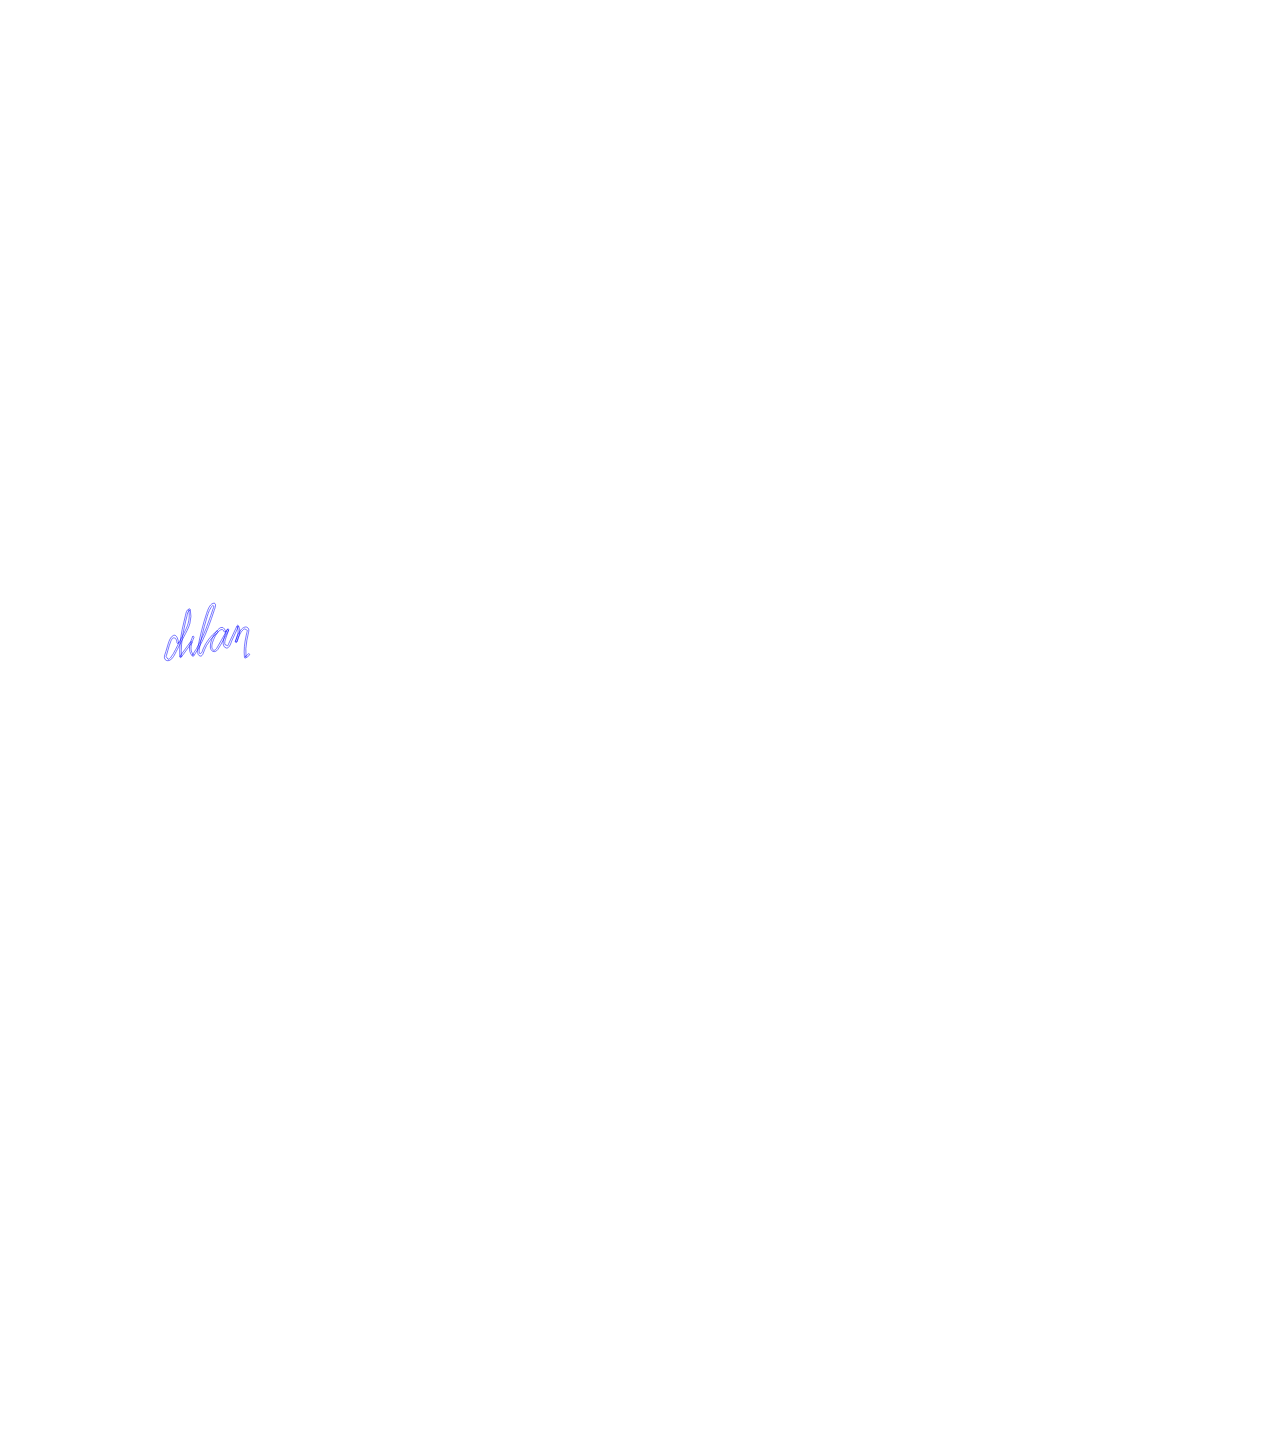
==== index.html @ c594c849 "Got svg animation to work" ====
<!doctype html>

<html lang="en">
<head>
  <meta charset="utf-8">

  <title>Annie Xue</title>
  <meta name="description" content="Annie Xue's Portfolio">
  <link rel="stylesheet" href="css/style.css">
  <!--[if lt IE 9]>
    <script src="https://cdnjs.cloudflare.com/ajax/libs/html5shiv/3.7.3/html5shiv.js"></script>
  <![endif]-->
</head>

<body>
    <video src="./scratch_work/circle-test2.mov" poster="" id="circleTest" type="video/mov"></video>

    <svg id="Layer_1" data-name="Layer 1" xmlns="http://www.w3.org/2000/svg" viewBox="0 0 2376 2376"><title>dilansignature2</title>
        <path class="stroke-an" d="M320.58,903.11c-.55-4-3-15.43-9.23-13.36-5.89,2-8.64,10.83-10.29,16-1.5,4.72-2.86,9.48-4.24,14.24-1.07,3.66-3.29,8.26-2.76,12.16.62,4.63,5.58,6.37,9.58,4.73,6.19-2.52,9.7-11.3,12.59-16.72,4.85-9.12,9.52-18.34,14.27-27.51,4.25-8.21,9-16.42,11.45-25.39a55.84,55.84,0,0,0,.67-26.24,1.51,1.51,0,0,0-1.84-1c-5.6,1.26-6.22,8.37-7.38,13-2.13,8.51-4.2,17-5.95,25.64-3.45,16.93-5.56,34.11-4.54,51.41a1.52,1.52,0,0,0,2.8.76l19.82-27.25c1.13-1.57-1.47-3.07-2.59-1.52l-19.82,27.25,2.79.76c-.89-15.07.58-30.06,3.31-44.88,1.3-7,2.86-14,4.52-21,.83-3.48,1.69-6.94,2.56-10.41.79-3.15,1.34-10,5.28-10.88l-1.85-1c2.85,14-.36,26.71-6.63,39.24-5.91,11.84-12.12,23.55-18.25,35.29-2.6,5-5.17,10.56-8.87,14.85-1,1.2-3.35,3.87-5.2,3.33l-3.55-4.92c.19-.8.41-1.6.64-2.39.84-3.07,1.75-6.12,2.64-9.17,1.66-5.65,3.07-11.53,5.41-16.95a26.84,26.84,0,0,1,1.92-3.78c1.47-2.34,1.83-3.25,4.74-2.77s3.22,1.81,4.1,4.54a29.07,29.07,0,0,1,1,4.82c.26,1.9,3.15,1.09,2.89-.8Z"/>

        <path class="stroke-an" d="M347,892.32c-5.05,11.63-10.13,25.95-.3,36.61a1.52,1.52,0,0,0,2.35-.31c11.86-17.19,20.65-36.15,28-55.63,3.79-10,7.24-20.13,10.61-30.28.89-2.69,6-15.55-2.23-13.09-6.63,2-10.19,13.11-12.14,18.83-3.54,10.35-6.47,20.95-9.15,31.55-2.8,11-5.39,22.21-7.23,33.45-.68,4.16-1.61,14.14,4.48,15.27,2.82.52,4.37-2.09,5.25-4.32,2.06-5.21,3.75-10.4,6.47-15.35a82.34,82.34,0,0,1,21.45-25.15c1.52-1.2-.62-3.31-2.12-2.12a84.34,84.34,0,0,0-25.66,33.51c-1.13,2.69-1.67,7.43-4.48,8.42-2.05.72-1.95.72-2.56-1.34a12.12,12.12,0,0,1-.4-3.64,39.14,39.14,0,0,1,.93-7.05q2.33-12.72,5.38-25.3,3.13-13.05,7-25.9c2.31-7.72,4.35-16.25,8.94-23a11.46,11.46,0,0,1,2.11-2.78l1.07-1.14,2.23,1.59c.3.94-1.35,4.08-1.67,5.07-1.41,4.22-2.82,8.45-4.26,12.66-2.69,7.87-5.48,15.71-8.51,23.46-7,17.78-15.28,35-26.14,50.76l2.36-.31c-8.76-9.49-3.67-22.74.77-33,.76-1.76-1.83-3.29-2.59-1.52Z"/>

        <path class="stroke-an" d="M409,881.92c-1.15-2.86-3-6.71-6.48-7.1-4.15-.46-8.06,4.41-10.4,7.19-6.32,7.53-12,19.65-11.77,29.69.16,8.47,8.56,12,13.83,5,3.85-5.13,6.72-11.34,9.85-16.94q5.51-9.86,10.76-19.86l-2.74-1.16c-2.65,7.46-6.71,15.47-7.56,23.42-.45,4.2.83,10.87,6.1,11.51,6,.73,8.65-10.56,10.46-14.43l12.13-26.05h-2.59c4.47,9.16.51,19.24-3.22,27.93l2.74,1.15a47.91,47.91,0,0,1,7.51-17.7,32,32,0,0,1,3.72-4.6c2.39-2.36,3.1-3.09,6.09-1,2.45.63,3.09,2,1.89,4.2L448.9,885c-.42,1.88-.87,3.74-1.28,5.62-2.89,13.26-4.67,26.75-3.15,40.31a1.52,1.52,0,0,0,1.9,1.44,13.25,13.25,0,0,0,7.57-6.05c1-1.65-1.59-3.16-2.59-1.51a9.88,9.88,0,0,1-5.78,4.67l1.9,1.45a110.22,110.22,0,0,1,1.53-32c.91-5.06,2.2-10,3.24-15,.56-2.71,1-5.53-.91-7.79-4.22-4.88-10.49-.28-13.54,3.35a49.82,49.82,0,0,0-10.55,22c-.33,1.56,2,2.81,2.74,1.16,4.22-9.83,8.23-20.67,3.22-31a1.51,1.51,0,0,0-2.59,0L414.83,905.5c-.32.69-1.26,3.65-1.89,3.92l-5.17-2.32-.38-2.21a22.48,22.48,0,0,1,1.4-8c1.86-5.86,4.11-11.62,6.17-17.41.57-1.6-1.95-2.65-2.74-1.16Q406.75,888.76,401,899c-2,3.56-4,7.1-6.06,10.63-.85,1.46-1.64,3-2.58,4.38-1.75,2.61-5.7,7.2-8.63.27-2.34-5.52,2.58-16.46,4.94-21.33s12.89-21.6,17.46-10.26c.71,1.77,3.61,1,2.89-.8Z"/></svg>

<!--
<svg id="Layer_1" data-name="Layer 1" xmlns="http://www.w3.org/2000/svg" viewBox="0 0 2376 2376"><title>dilansignature2</title>
    <path class="stroke-an" d="M320.58,903.11c-.55-4-3-15.43-9.23-13.36-5.89,2-8.64,10.83-10.29,16-1.5,4.72-2.86,9.48-4.24,14.24-1.07,3.66-3.29,8.26-2.76,12.16.62,4.63,5.58,6.37,9.58,4.73,6.19-2.52,9.7-11.3,12.59-16.72,4.85-9.12,9.52-18.34,14.27-27.51,4.25-8.21,9-16.42,11.45-25.39a55.84,55.84,0,0,0,.67-26.24,1.51,1.51,0,0,0-1.84-1c-5.6,1.26-6.22,8.37-7.38,13-2.13,8.51-4.2,17-5.95,25.64-3.45,16.93-5.56,34.11-4.54,51.41a1.52,1.52,0,0,0,2.8.76l19.82-27.25c1.13-1.57-1.47-3.07-2.59-1.52l-19.82,27.25,2.79.76c-.89-15.07.58-30.06,3.31-44.88,1.3-7,2.86-14,4.52-21,.83-3.48,1.69-6.94,2.56-10.41.79-3.15,1.34-10,5.28-10.88l-1.85-1c2.85,14-.36,26.71-6.63,39.24-5.91,11.84-12.12,23.55-18.25,35.29-2.6,5-5.17,10.56-8.87,14.85-1,1.2-3.35,3.87-5.2,3.33l-3.55-4.92c.19-.8.41-1.6.64-2.39.84-3.07,1.75-6.12,2.64-9.17,1.66-5.65,3.07-11.53,5.41-16.95a26.84,26.84,0,0,1,1.92-3.78c1.47-2.34,1.83-3.25,4.74-2.77s3.22,1.81,4.1,4.54a29.07,29.07,0,0,1,1,4.82c.26,1.9,3.15,1.09,2.89-.8Z"/>

    <path d="M347,892.32c-5.05,11.63-10.13,25.95-.3,36.61a1.52,1.52,0,0,0,2.35-.31c11.86-17.19,20.65-36.15,28-55.63,3.79-10,7.24-20.13,10.61-30.28.89-2.69,6-15.55-2.23-13.09-6.63,2-10.19,13.11-12.14,18.83-3.54,10.35-6.47,20.95-9.15,31.55-2.8,11-5.39,22.21-7.23,33.45-.68,4.16-1.61,14.14,4.48,15.27,2.82.52,4.37-2.09,5.25-4.32,2.06-5.21,3.75-10.4,6.47-15.35a82.34,82.34,0,0,1,21.45-25.15c1.52-1.2-.62-3.31-2.12-2.12a84.34,84.34,0,0,0-25.66,33.51c-1.13,2.69-1.67,7.43-4.48,8.42-2.05.72-1.95.72-2.56-1.34a12.12,12.12,0,0,1-.4-3.64,39.14,39.14,0,0,1,.93-7.05q2.33-12.72,5.38-25.3,3.13-13.05,7-25.9c2.31-7.72,4.35-16.25,8.94-23a11.46,11.46,0,0,1,2.11-2.78l1.07-1.14,2.23,1.59c.3.94-1.35,4.08-1.67,5.07-1.41,4.22-2.82,8.45-4.26,12.66-2.69,7.87-5.48,15.71-8.51,23.46-7,17.78-15.28,35-26.14,50.76l2.36-.31c-8.76-9.49-3.67-22.74.77-33,.76-1.76-1.83-3.29-2.59-1.52Z"/>

    <path d="M409,881.92c-1.15-2.86-3-6.71-6.48-7.1-4.15-.46-8.06,4.41-10.4,7.19-6.32,7.53-12,19.65-11.77,29.69.16,8.47,8.56,12,13.83,5,3.85-5.13,6.72-11.34,9.85-16.94q5.51-9.86,10.76-19.86l-2.74-1.16c-2.65,7.46-6.71,15.47-7.56,23.42-.45,4.2.83,10.87,6.1,11.51,6,.73,8.65-10.56,10.46-14.43l12.13-26.05h-2.59c4.47,9.16.51,19.24-3.22,27.93l2.74,1.15a47.91,47.91,0,0,1,7.51-17.7,32,32,0,0,1,3.72-4.6c2.39-2.36,3.1-3.09,6.09-1,2.45.63,3.09,2,1.89,4.2L448.9,885c-.42,1.88-.87,3.74-1.28,5.62-2.89,13.26-4.67,26.75-3.15,40.31a1.52,1.52,0,0,0,1.9,1.44,13.25,13.25,0,0,0,7.57-6.05c1-1.65-1.59-3.16-2.59-1.51a9.88,9.88,0,0,1-5.78,4.67l1.9,1.45a110.22,110.22,0,0,1,1.53-32c.91-5.06,2.2-10,3.24-15,.56-2.71,1-5.53-.91-7.79-4.22-4.88-10.49-.28-13.54,3.35a49.82,49.82,0,0,0-10.55,22c-.33,1.56,2,2.81,2.74,1.16,4.22-9.83,8.23-20.67,3.22-31a1.51,1.51,0,0,0-2.59,0L414.83,905.5c-.32.69-1.26,3.65-1.89,3.92l-5.17-2.32-.38-2.21a22.48,22.48,0,0,1,1.4-8c1.86-5.86,4.11-11.62,6.17-17.41.57-1.6-1.95-2.65-2.74-1.16Q406.75,888.76,401,899c-2,3.56-4,7.1-6.06,10.63-.85,1.46-1.64,3-2.58,4.38-1.75,2.61-5.7,7.2-8.63.27-2.34-5.52,2.58-16.46,4.94-21.33s12.89-21.6,17.46-10.26c.71,1.77,3.61,1,2.89-.8Z"/></svg>
-->
</body>
</html>
---- css/style.css ----
#circleTest{
    width: 400px;

}

.stroke {
  stroke-dasharray: 360;
  -webkit-animation: write2 3s linear fowards;
}

@-webkit-keyframes write2 {
    0% {
        stroke-dashoffset: 360;
    }
    100% {
        stroke-dashoffset: 0;
    }
}

body{
    background-color: white;
}

path,
line {
  fill: none;
  stroke: #0000ff;
  stroke-width: 1;
  stroke-linecap: round;
  stroke-linejoin: round;
  stroke-miterlimit: 10;
}

/* give the vectors a dashed stroke */

.stroke-an {
  stroke-dasharray: 860;
  animation: write2 10s linear;
}


@keyframes write2 {
    0% {
        stroke-dashoffset: 860;
    }
    100% {
        stroke-dashoffset: 0;
    }
}
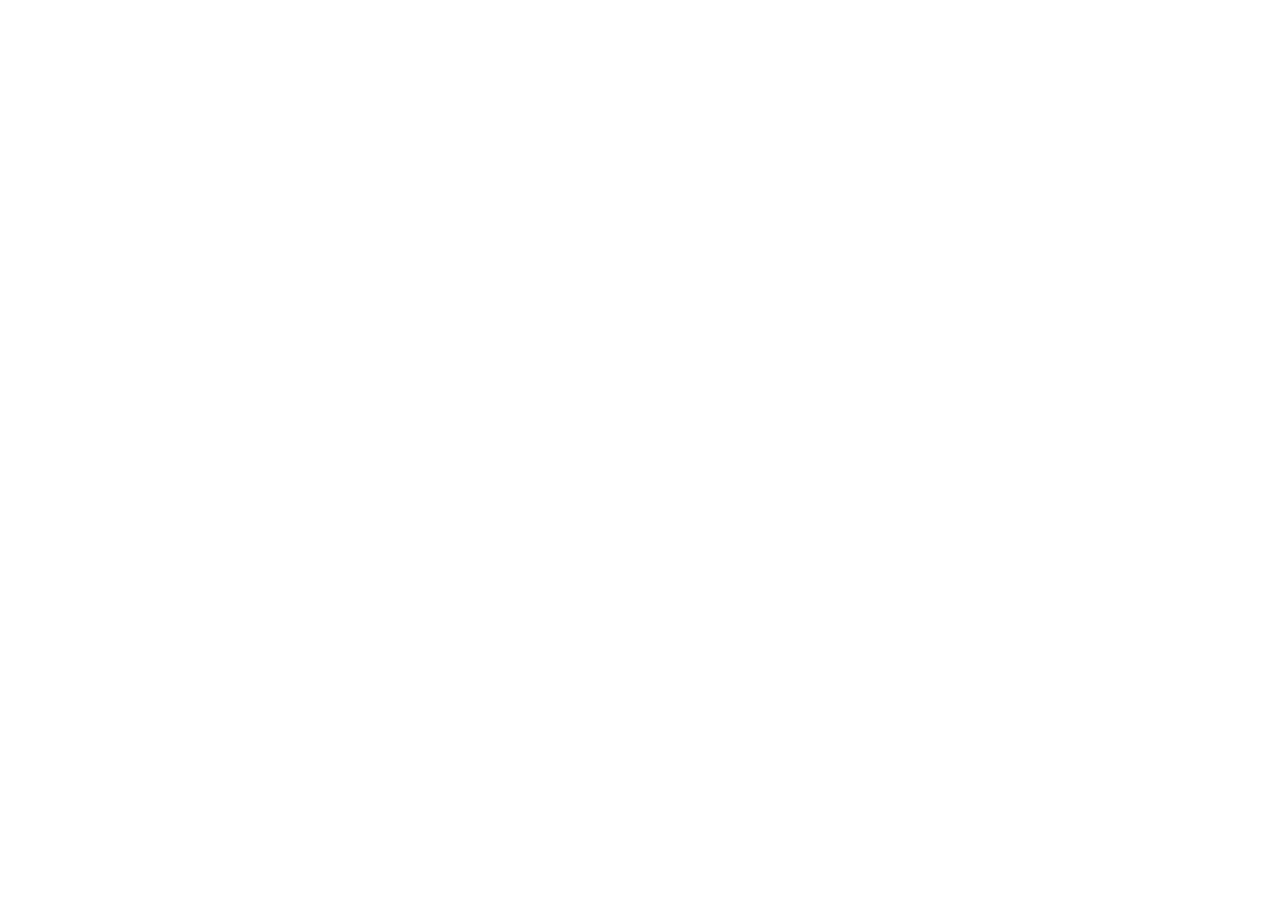
==== commit 70eb30cc: "scratch work" ====
--- a/index.html
+++ b/index.html
@@ -13,22 +13,7 @@
 </head>
 
 <body>
-    <video src="./scratch_work/circle-test2.mov" poster="" id="circleTest" type="video/mov"></video>
-
-    <svg id="Layer_1" data-name="Layer 1" xmlns="http://www.w3.org/2000/svg" viewBox="0 0 2376 2376"><title>dilansignature2</title>
-        <path class="stroke-an" d="M320.58,903.11c-.55-4-3-15.43-9.23-13.36-5.89,2-8.64,10.83-10.29,16-1.5,4.72-2.86,9.48-4.24,14.24-1.07,3.66-3.29,8.26-2.76,12.16.62,4.63,5.58,6.37,9.58,4.73,6.19-2.52,9.7-11.3,12.59-16.72,4.85-9.12,9.52-18.34,14.27-27.51,4.25-8.21,9-16.42,11.45-25.39a55.84,55.84,0,0,0,.67-26.24,1.51,1.51,0,0,0-1.84-1c-5.6,1.26-6.22,8.37-7.38,13-2.13,8.51-4.2,17-5.95,25.64-3.45,16.93-5.56,34.11-4.54,51.41a1.52,1.52,0,0,0,2.8.76l19.82-27.25c1.13-1.57-1.47-3.07-2.59-1.52l-19.82,27.25,2.79.76c-.89-15.07.58-30.06,3.31-44.88,1.3-7,2.86-14,4.52-21,.83-3.48,1.69-6.94,2.56-10.41.79-3.15,1.34-10,5.28-10.88l-1.85-1c2.85,14-.36,26.71-6.63,39.24-5.91,11.84-12.12,23.55-18.25,35.29-2.6,5-5.17,10.56-8.87,14.85-1,1.2-3.35,3.87-5.2,3.33l-3.55-4.92c.19-.8.41-1.6.64-2.39.84-3.07,1.75-6.12,2.64-9.17,1.66-5.65,3.07-11.53,5.41-16.95a26.84,26.84,0,0,1,1.92-3.78c1.47-2.34,1.83-3.25,4.74-2.77s3.22,1.81,4.1,4.54a29.07,29.07,0,0,1,1,4.82c.26,1.9,3.15,1.09,2.89-.8Z"/>
-
-        <path class="stroke-an" d="M347,892.32c-5.05,11.63-10.13,25.95-.3,36.61a1.52,1.52,0,0,0,2.35-.31c11.86-17.19,20.65-36.15,28-55.63,3.79-10,7.24-20.13,10.61-30.28.89-2.69,6-15.55-2.23-13.09-6.63,2-10.19,13.11-12.14,18.83-3.54,10.35-6.47,20.95-9.15,31.55-2.8,11-5.39,22.21-7.23,33.45-.68,4.16-1.61,14.14,4.48,15.27,2.82.52,4.37-2.09,5.25-4.32,2.06-5.21,3.75-10.4,6.47-15.35a82.34,82.34,0,0,1,21.45-25.15c1.52-1.2-.62-3.31-2.12-2.12a84.34,84.34,0,0,0-25.66,33.51c-1.13,2.69-1.67,7.43-4.48,8.42-2.05.72-1.95.72-2.56-1.34a12.12,12.12,0,0,1-.4-3.64,39.14,39.14,0,0,1,.93-7.05q2.33-12.72,5.38-25.3,3.13-13.05,7-25.9c2.31-7.72,4.35-16.25,8.94-23a11.46,11.46,0,0,1,2.11-2.78l1.07-1.14,2.23,1.59c.3.94-1.35,4.08-1.67,5.07-1.41,4.22-2.82,8.45-4.26,12.66-2.69,7.87-5.48,15.71-8.51,23.46-7,17.78-15.28,35-26.14,50.76l2.36-.31c-8.76-9.49-3.67-22.74.77-33,.76-1.76-1.83-3.29-2.59-1.52Z"/>
-
-        <path class="stroke-an" d="M409,881.92c-1.15-2.86-3-6.71-6.48-7.1-4.15-.46-8.06,4.41-10.4,7.19-6.32,7.53-12,19.65-11.77,29.69.16,8.47,8.56,12,13.83,5,3.85-5.13,6.72-11.34,9.85-16.94q5.51-9.86,10.76-19.86l-2.74-1.16c-2.65,7.46-6.71,15.47-7.56,23.42-.45,4.2.83,10.87,6.1,11.51,6,.73,8.65-10.56,10.46-14.43l12.13-26.05h-2.59c4.47,9.16.51,19.24-3.22,27.93l2.74,1.15a47.91,47.91,0,0,1,7.51-17.7,32,32,0,0,1,3.72-4.6c2.39-2.36,3.1-3.09,6.09-1,2.45.63,3.09,2,1.89,4.2L448.9,885c-.42,1.88-.87,3.74-1.28,5.62-2.89,13.26-4.67,26.75-3.15,40.31a1.52,1.52,0,0,0,1.9,1.44,13.25,13.25,0,0,0,7.57-6.05c1-1.65-1.59-3.16-2.59-1.51a9.88,9.88,0,0,1-5.78,4.67l1.9,1.45a110.22,110.22,0,0,1,1.53-32c.91-5.06,2.2-10,3.24-15,.56-2.71,1-5.53-.91-7.79-4.22-4.88-10.49-.28-13.54,3.35a49.82,49.82,0,0,0-10.55,22c-.33,1.56,2,2.81,2.74,1.16,4.22-9.83,8.23-20.67,3.22-31a1.51,1.51,0,0,0-2.59,0L414.83,905.5c-.32.69-1.26,3.65-1.89,3.92l-5.17-2.32-.38-2.21a22.48,22.48,0,0,1,1.4-8c1.86-5.86,4.11-11.62,6.17-17.41.57-1.6-1.95-2.65-2.74-1.16Q406.75,888.76,401,899c-2,3.56-4,7.1-6.06,10.63-.85,1.46-1.64,3-2.58,4.38-1.75,2.61-5.7,7.2-8.63.27-2.34-5.52,2.58-16.46,4.94-21.33s12.89-21.6,17.46-10.26c.71,1.77,3.61,1,2.89-.8Z"/></svg>
-
-<!--
-<svg id="Layer_1" data-name="Layer 1" xmlns="http://www.w3.org/2000/svg" viewBox="0 0 2376 2376"><title>dilansignature2</title>
-    <path class="stroke-an" d="M320.58,903.11c-.55-4-3-15.43-9.23-13.36-5.89,2-8.64,10.83-10.29,16-1.5,4.72-2.86,9.48-4.24,14.24-1.07,3.66-3.29,8.26-2.76,12.16.62,4.63,5.58,6.37,9.58,4.73,6.19-2.52,9.7-11.3,12.59-16.72,4.85-9.12,9.52-18.34,14.27-27.51,4.25-8.21,9-16.42,11.45-25.39a55.84,55.84,0,0,0,.67-26.24,1.51,1.51,0,0,0-1.84-1c-5.6,1.26-6.22,8.37-7.38,13-2.13,8.51-4.2,17-5.95,25.64-3.45,16.93-5.56,34.11-4.54,51.41a1.52,1.52,0,0,0,2.8.76l19.82-27.25c1.13-1.57-1.47-3.07-2.59-1.52l-19.82,27.25,2.79.76c-.89-15.07.58-30.06,3.31-44.88,1.3-7,2.86-14,4.52-21,.83-3.48,1.69-6.94,2.56-10.41.79-3.15,1.34-10,5.28-10.88l-1.85-1c2.85,14-.36,26.71-6.63,39.24-5.91,11.84-12.12,23.55-18.25,35.29-2.6,5-5.17,10.56-8.87,14.85-1,1.2-3.35,3.87-5.2,3.33l-3.55-4.92c.19-.8.41-1.6.64-2.39.84-3.07,1.75-6.12,2.64-9.17,1.66-5.65,3.07-11.53,5.41-16.95a26.84,26.84,0,0,1,1.92-3.78c1.47-2.34,1.83-3.25,4.74-2.77s3.22,1.81,4.1,4.54a29.07,29.07,0,0,1,1,4.82c.26,1.9,3.15,1.09,2.89-.8Z"/>
-
-    <path d="M347,892.32c-5.05,11.63-10.13,25.95-.3,36.61a1.52,1.52,0,0,0,2.35-.31c11.86-17.19,20.65-36.15,28-55.63,3.79-10,7.24-20.13,10.61-30.28.89-2.69,6-15.55-2.23-13.09-6.63,2-10.19,13.11-12.14,18.83-3.54,10.35-6.47,20.95-9.15,31.55-2.8,11-5.39,22.21-7.23,33.45-.68,4.16-1.61,14.14,4.48,15.27,2.82.52,4.37-2.09,5.25-4.32,2.06-5.21,3.75-10.4,6.47-15.35a82.34,82.34,0,0,1,21.45-25.15c1.52-1.2-.62-3.31-2.12-2.12a84.34,84.34,0,0,0-25.66,33.51c-1.13,2.69-1.67,7.43-4.48,8.42-2.05.72-1.95.72-2.56-1.34a12.12,12.12,0,0,1-.4-3.64,39.14,39.14,0,0,1,.93-7.05q2.33-12.72,5.38-25.3,3.13-13.05,7-25.9c2.31-7.72,4.35-16.25,8.94-23a11.46,11.46,0,0,1,2.11-2.78l1.07-1.14,2.23,1.59c.3.94-1.35,4.08-1.67,5.07-1.41,4.22-2.82,8.45-4.26,12.66-2.69,7.87-5.48,15.71-8.51,23.46-7,17.78-15.28,35-26.14,50.76l2.36-.31c-8.76-9.49-3.67-22.74.77-33,.76-1.76-1.83-3.29-2.59-1.52Z"/>
-
-    <path d="M409,881.92c-1.15-2.86-3-6.71-6.48-7.1-4.15-.46-8.06,4.41-10.4,7.19-6.32,7.53-12,19.65-11.77,29.69.16,8.47,8.56,12,13.83,5,3.85-5.13,6.72-11.34,9.85-16.94q5.51-9.86,10.76-19.86l-2.74-1.16c-2.65,7.46-6.71,15.47-7.56,23.42-.45,4.2.83,10.87,6.1,11.51,6,.73,8.65-10.56,10.46-14.43l12.13-26.05h-2.59c4.47,9.16.51,19.24-3.22,27.93l2.74,1.15a47.91,47.91,0,0,1,7.51-17.7,32,32,0,0,1,3.72-4.6c2.39-2.36,3.1-3.09,6.09-1,2.45.63,3.09,2,1.89,4.2L448.9,885c-.42,1.88-.87,3.74-1.28,5.62-2.89,13.26-4.67,26.75-3.15,40.31a1.52,1.52,0,0,0,1.9,1.44,13.25,13.25,0,0,0,7.57-6.05c1-1.65-1.59-3.16-2.59-1.51a9.88,9.88,0,0,1-5.78,4.67l1.9,1.45a110.22,110.22,0,0,1,1.53-32c.91-5.06,2.2-10,3.24-15,.56-2.71,1-5.53-.91-7.79-4.22-4.88-10.49-.28-13.54,3.35a49.82,49.82,0,0,0-10.55,22c-.33,1.56,2,2.81,2.74,1.16,4.22-9.83,8.23-20.67,3.22-31a1.51,1.51,0,0,0-2.59,0L414.83,905.5c-.32.69-1.26,3.65-1.89,3.92l-5.17-2.32-.38-2.21a22.48,22.48,0,0,1,1.4-8c1.86-5.86,4.11-11.62,6.17-17.41.57-1.6-1.95-2.65-2.74-1.16Q406.75,888.76,401,899c-2,3.56-4,7.1-6.06,10.63-.85,1.46-1.64,3-2.58,4.38-1.75,2.61-5.7,7.2-8.63.27-2.34-5.52,2.58-16.46,4.94-21.33s12.89-21.6,17.46-10.26c.71,1.77,3.61,1,2.89-.8Z"/></svg>
--->
+    <video src="./scratch_work/circle-test-white-background-Converted.mov" autoplay poster="" id="circleTest"></video>
+    
 </body>
 </html>
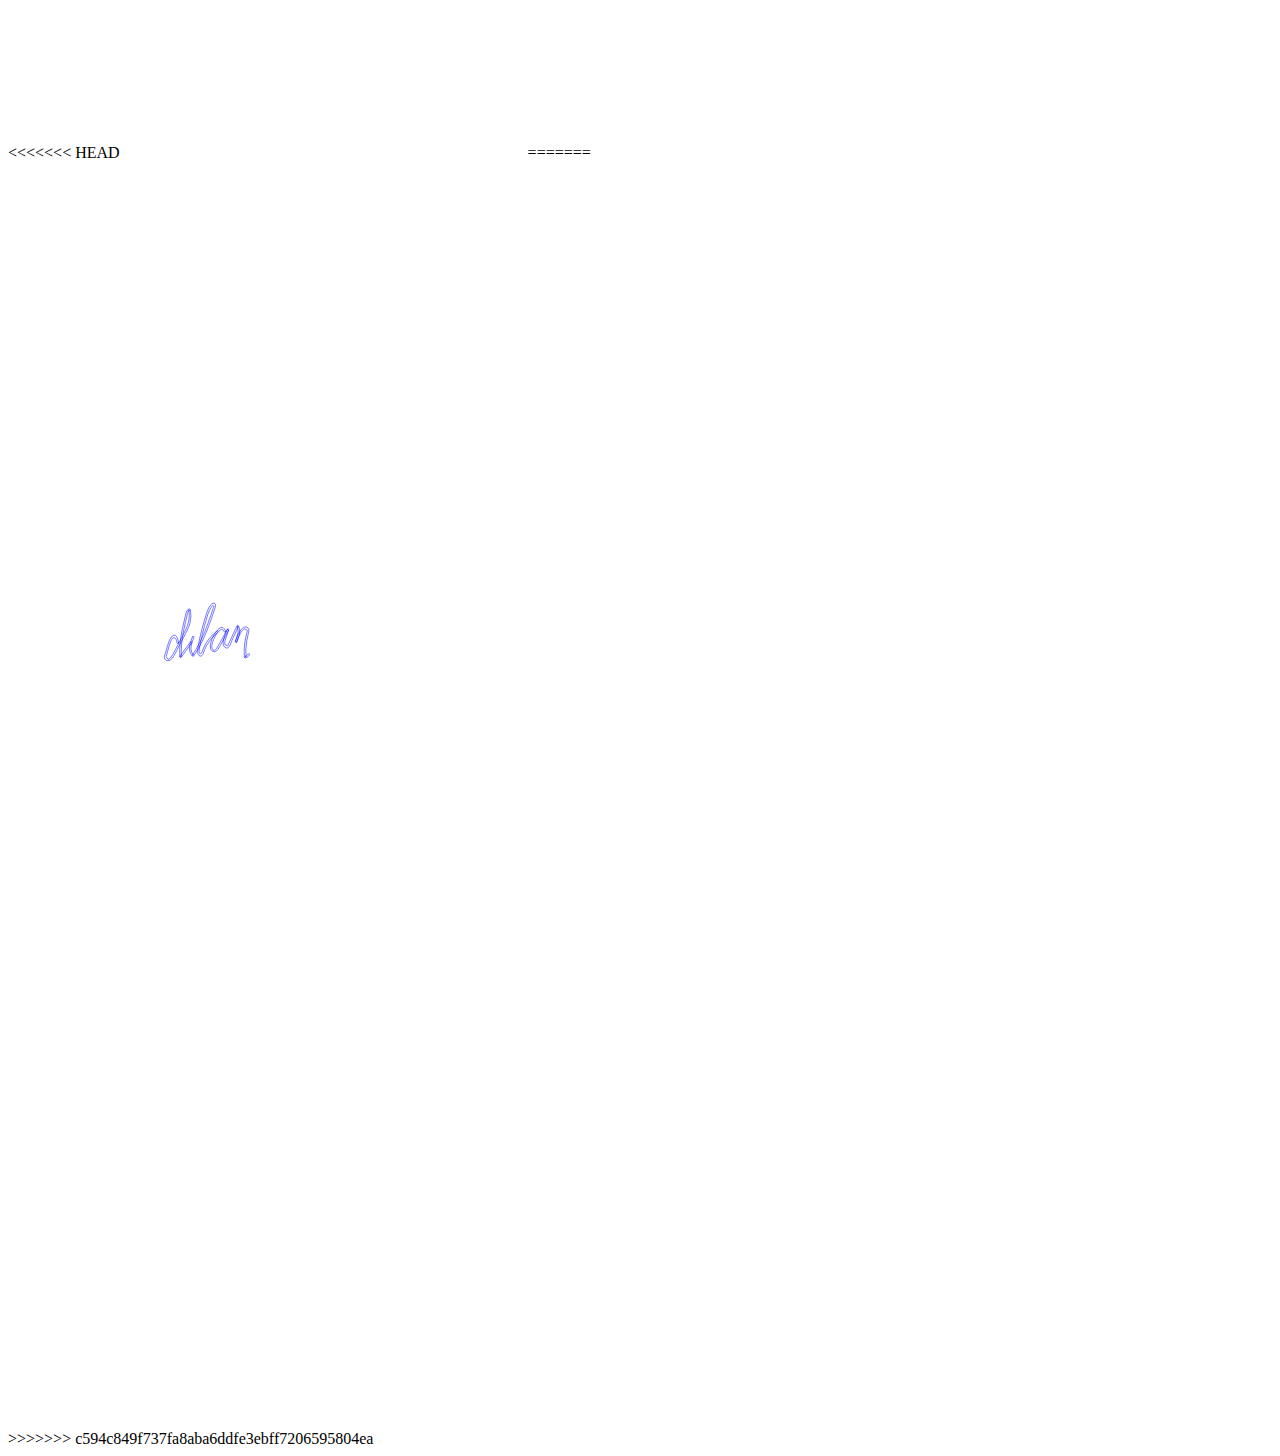
==== commit bfccd14b: "Merge branch 'master' of https://github.com/anniesiyixue/portfolio" ====
--- a/index.html
+++ b/index.html
@@ -13,7 +13,27 @@
 </head>
 
 <body>
+<<<<<<< HEAD
     <video src="./scratch_work/circle-test-white-background-Converted.mov" autoplay poster="" id="circleTest"></video>
     
+=======
+    <video src="./scratch_work/circle-test2.mov" poster="" id="circleTest" type="video/mov"></video>
+
+    <svg id="Layer_1" data-name="Layer 1" xmlns="http://www.w3.org/2000/svg" viewBox="0 0 2376 2376"><title>dilansignature2</title>
+        <path class="stroke-an" d="M320.58,903.11c-.55-4-3-15.43-9.23-13.36-5.89,2-8.64,10.83-10.29,16-1.5,4.72-2.86,9.48-4.24,14.24-1.07,3.66-3.29,8.26-2.76,12.16.62,4.63,5.58,6.37,9.58,4.73,6.19-2.52,9.7-11.3,12.59-16.72,4.85-9.12,9.52-18.34,14.27-27.51,4.25-8.21,9-16.42,11.45-25.39a55.84,55.84,0,0,0,.67-26.24,1.51,1.51,0,0,0-1.84-1c-5.6,1.26-6.22,8.37-7.38,13-2.13,8.51-4.2,17-5.95,25.64-3.45,16.93-5.56,34.11-4.54,51.41a1.52,1.52,0,0,0,2.8.76l19.82-27.25c1.13-1.57-1.47-3.07-2.59-1.52l-19.82,27.25,2.79.76c-.89-15.07.58-30.06,3.31-44.88,1.3-7,2.86-14,4.52-21,.83-3.48,1.69-6.94,2.56-10.41.79-3.15,1.34-10,5.28-10.88l-1.85-1c2.85,14-.36,26.71-6.63,39.24-5.91,11.84-12.12,23.55-18.25,35.29-2.6,5-5.17,10.56-8.87,14.85-1,1.2-3.35,3.87-5.2,3.33l-3.55-4.92c.19-.8.41-1.6.64-2.39.84-3.07,1.75-6.12,2.64-9.17,1.66-5.65,3.07-11.53,5.41-16.95a26.84,26.84,0,0,1,1.92-3.78c1.47-2.34,1.83-3.25,4.74-2.77s3.22,1.81,4.1,4.54a29.07,29.07,0,0,1,1,4.82c.26,1.9,3.15,1.09,2.89-.8Z"/>
+
+        <path class="stroke-an" d="M347,892.32c-5.05,11.63-10.13,25.95-.3,36.61a1.52,1.52,0,0,0,2.35-.31c11.86-17.19,20.65-36.15,28-55.63,3.79-10,7.24-20.13,10.61-30.28.89-2.69,6-15.55-2.23-13.09-6.63,2-10.19,13.11-12.14,18.83-3.54,10.35-6.47,20.95-9.15,31.55-2.8,11-5.39,22.21-7.23,33.45-.68,4.16-1.61,14.14,4.48,15.27,2.82.52,4.37-2.09,5.25-4.32,2.06-5.21,3.75-10.4,6.47-15.35a82.34,82.34,0,0,1,21.45-25.15c1.52-1.2-.62-3.31-2.12-2.12a84.34,84.34,0,0,0-25.66,33.51c-1.13,2.69-1.67,7.43-4.48,8.42-2.05.72-1.95.72-2.56-1.34a12.12,12.12,0,0,1-.4-3.64,39.14,39.14,0,0,1,.93-7.05q2.33-12.72,5.38-25.3,3.13-13.05,7-25.9c2.31-7.72,4.35-16.25,8.94-23a11.46,11.46,0,0,1,2.11-2.78l1.07-1.14,2.23,1.59c.3.94-1.35,4.08-1.67,5.07-1.41,4.22-2.82,8.45-4.26,12.66-2.69,7.87-5.48,15.71-8.51,23.46-7,17.78-15.28,35-26.14,50.76l2.36-.31c-8.76-9.49-3.67-22.74.77-33,.76-1.76-1.83-3.29-2.59-1.52Z"/>
+
+        <path class="stroke-an" d="M409,881.92c-1.15-2.86-3-6.71-6.48-7.1-4.15-.46-8.06,4.41-10.4,7.19-6.32,7.53-12,19.65-11.77,29.69.16,8.47,8.56,12,13.83,5,3.85-5.13,6.72-11.34,9.85-16.94q5.51-9.86,10.76-19.86l-2.74-1.16c-2.65,7.46-6.71,15.47-7.56,23.42-.45,4.2.83,10.87,6.1,11.51,6,.73,8.65-10.56,10.46-14.43l12.13-26.05h-2.59c4.47,9.16.51,19.24-3.22,27.93l2.74,1.15a47.91,47.91,0,0,1,7.51-17.7,32,32,0,0,1,3.72-4.6c2.39-2.36,3.1-3.09,6.09-1,2.45.63,3.09,2,1.89,4.2L448.9,885c-.42,1.88-.87,3.74-1.28,5.62-2.89,13.26-4.67,26.75-3.15,40.31a1.52,1.52,0,0,0,1.9,1.44,13.25,13.25,0,0,0,7.57-6.05c1-1.65-1.59-3.16-2.59-1.51a9.88,9.88,0,0,1-5.78,4.67l1.9,1.45a110.22,110.22,0,0,1,1.53-32c.91-5.06,2.2-10,3.24-15,.56-2.71,1-5.53-.91-7.79-4.22-4.88-10.49-.28-13.54,3.35a49.82,49.82,0,0,0-10.55,22c-.33,1.56,2,2.81,2.74,1.16,4.22-9.83,8.23-20.67,3.22-31a1.51,1.51,0,0,0-2.59,0L414.83,905.5c-.32.69-1.26,3.65-1.89,3.92l-5.17-2.32-.38-2.21a22.48,22.48,0,0,1,1.4-8c1.86-5.86,4.11-11.62,6.17-17.41.57-1.6-1.95-2.65-2.74-1.16Q406.75,888.76,401,899c-2,3.56-4,7.1-6.06,10.63-.85,1.46-1.64,3-2.58,4.38-1.75,2.61-5.7,7.2-8.63.27-2.34-5.52,2.58-16.46,4.94-21.33s12.89-21.6,17.46-10.26c.71,1.77,3.61,1,2.89-.8Z"/></svg>
+
+<!--
+<svg id="Layer_1" data-name="Layer 1" xmlns="http://www.w3.org/2000/svg" viewBox="0 0 2376 2376"><title>dilansignature2</title>
+    <path class="stroke-an" d="M320.58,903.11c-.55-4-3-15.43-9.23-13.36-5.89,2-8.64,10.83-10.29,16-1.5,4.72-2.86,9.48-4.24,14.24-1.07,3.66-3.29,8.26-2.76,12.16.62,4.63,5.58,6.37,9.58,4.73,6.19-2.52,9.7-11.3,12.59-16.72,4.85-9.12,9.52-18.34,14.27-27.51,4.25-8.21,9-16.42,11.45-25.39a55.84,55.84,0,0,0,.67-26.24,1.51,1.51,0,0,0-1.84-1c-5.6,1.26-6.22,8.37-7.38,13-2.13,8.51-4.2,17-5.95,25.64-3.45,16.93-5.56,34.11-4.54,51.41a1.52,1.52,0,0,0,2.8.76l19.82-27.25c1.13-1.57-1.47-3.07-2.59-1.52l-19.82,27.25,2.79.76c-.89-15.07.58-30.06,3.31-44.88,1.3-7,2.86-14,4.52-21,.83-3.48,1.69-6.94,2.56-10.41.79-3.15,1.34-10,5.28-10.88l-1.85-1c2.85,14-.36,26.71-6.63,39.24-5.91,11.84-12.12,23.55-18.25,35.29-2.6,5-5.17,10.56-8.87,14.85-1,1.2-3.35,3.87-5.2,3.33l-3.55-4.92c.19-.8.41-1.6.64-2.39.84-3.07,1.75-6.12,2.64-9.17,1.66-5.65,3.07-11.53,5.41-16.95a26.84,26.84,0,0,1,1.92-3.78c1.47-2.34,1.83-3.25,4.74-2.77s3.22,1.81,4.1,4.54a29.07,29.07,0,0,1,1,4.82c.26,1.9,3.15,1.09,2.89-.8Z"/>
+
+    <path d="M347,892.32c-5.05,11.63-10.13,25.95-.3,36.61a1.52,1.52,0,0,0,2.35-.31c11.86-17.19,20.65-36.15,28-55.63,3.79-10,7.24-20.13,10.61-30.28.89-2.69,6-15.55-2.23-13.09-6.63,2-10.19,13.11-12.14,18.83-3.54,10.35-6.47,20.95-9.15,31.55-2.8,11-5.39,22.21-7.23,33.45-.68,4.16-1.61,14.14,4.48,15.27,2.82.52,4.37-2.09,5.25-4.32,2.06-5.21,3.75-10.4,6.47-15.35a82.34,82.34,0,0,1,21.45-25.15c1.52-1.2-.62-3.31-2.12-2.12a84.34,84.34,0,0,0-25.66,33.51c-1.13,2.69-1.67,7.43-4.48,8.42-2.05.72-1.95.72-2.56-1.34a12.12,12.12,0,0,1-.4-3.64,39.14,39.14,0,0,1,.93-7.05q2.33-12.72,5.38-25.3,3.13-13.05,7-25.9c2.31-7.72,4.35-16.25,8.94-23a11.46,11.46,0,0,1,2.11-2.78l1.07-1.14,2.23,1.59c.3.94-1.35,4.08-1.67,5.07-1.41,4.22-2.82,8.45-4.26,12.66-2.69,7.87-5.48,15.71-8.51,23.46-7,17.78-15.28,35-26.14,50.76l2.36-.31c-8.76-9.49-3.67-22.74.77-33,.76-1.76-1.83-3.29-2.59-1.52Z"/>
+
+    <path d="M409,881.92c-1.15-2.86-3-6.71-6.48-7.1-4.15-.46-8.06,4.41-10.4,7.19-6.32,7.53-12,19.65-11.77,29.69.16,8.47,8.56,12,13.83,5,3.85-5.13,6.72-11.34,9.85-16.94q5.51-9.86,10.76-19.86l-2.74-1.16c-2.65,7.46-6.71,15.47-7.56,23.42-.45,4.2.83,10.87,6.1,11.51,6,.73,8.65-10.56,10.46-14.43l12.13-26.05h-2.59c4.47,9.16.51,19.24-3.22,27.93l2.74,1.15a47.91,47.91,0,0,1,7.51-17.7,32,32,0,0,1,3.72-4.6c2.39-2.36,3.1-3.09,6.09-1,2.45.63,3.09,2,1.89,4.2L448.9,885c-.42,1.88-.87,3.74-1.28,5.62-2.89,13.26-4.67,26.75-3.15,40.31a1.52,1.52,0,0,0,1.9,1.44,13.25,13.25,0,0,0,7.57-6.05c1-1.65-1.59-3.16-2.59-1.51a9.88,9.88,0,0,1-5.78,4.67l1.9,1.45a110.22,110.22,0,0,1,1.53-32c.91-5.06,2.2-10,3.24-15,.56-2.71,1-5.53-.91-7.79-4.22-4.88-10.49-.28-13.54,3.35a49.82,49.82,0,0,0-10.55,22c-.33,1.56,2,2.81,2.74,1.16,4.22-9.83,8.23-20.67,3.22-31a1.51,1.51,0,0,0-2.59,0L414.83,905.5c-.32.69-1.26,3.65-1.89,3.92l-5.17-2.32-.38-2.21a22.48,22.48,0,0,1,1.4-8c1.86-5.86,4.11-11.62,6.17-17.41.57-1.6-1.95-2.65-2.74-1.16Q406.75,888.76,401,899c-2,3.56-4,7.1-6.06,10.63-.85,1.46-1.64,3-2.58,4.38-1.75,2.61-5.7,7.2-8.63.27-2.34-5.52,2.58-16.46,4.94-21.33s12.89-21.6,17.46-10.26c.71,1.77,3.61,1,2.89-.8Z"/></svg>
+-->
+>>>>>>> c594c849f737fa8aba6ddfe3ebff7206595804ea
 </body>
 </html>
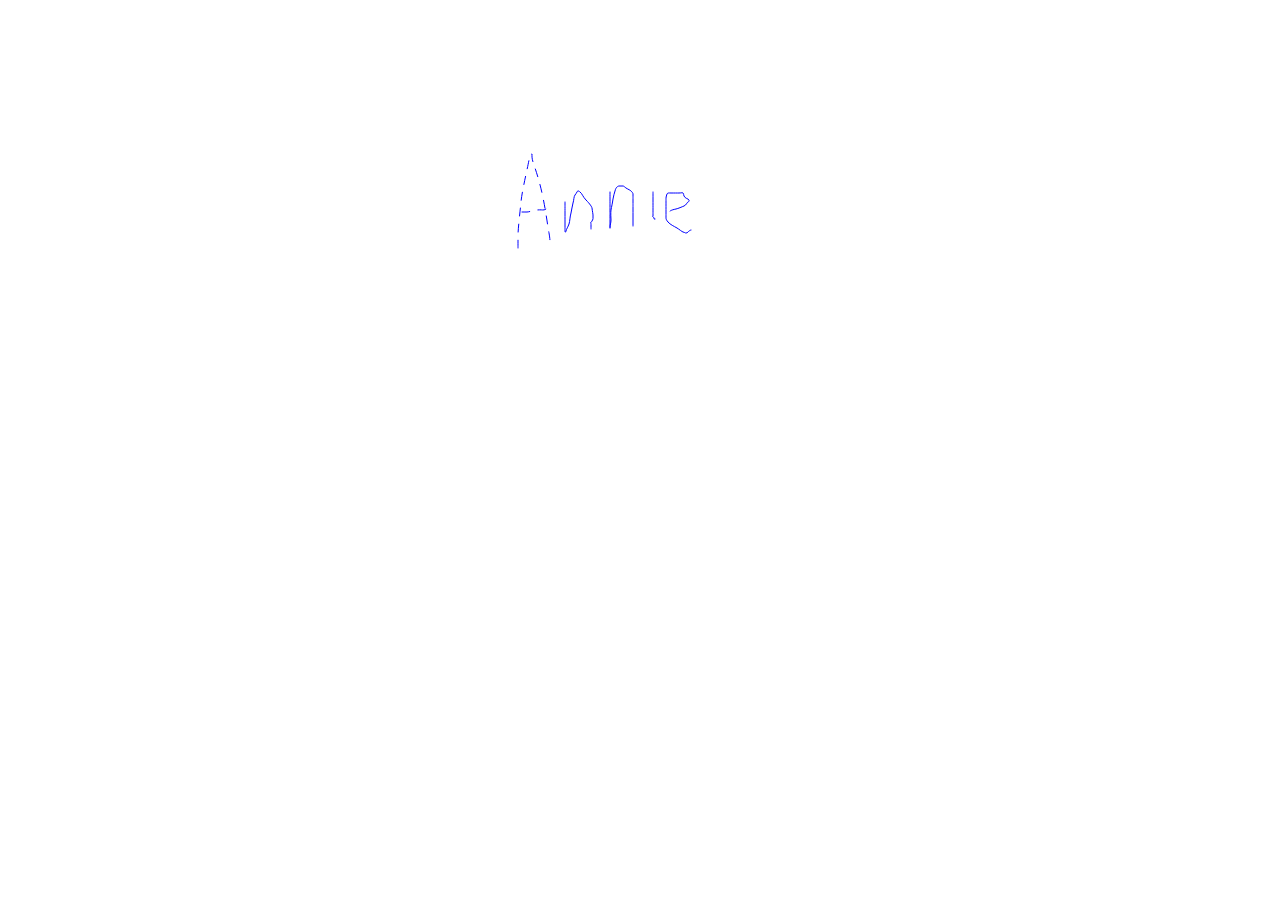
==== commit 82b08c1b: "Test - Annie animation" ====
--- a/index.html
+++ b/index.html
@@ -13,27 +13,34 @@
 </head>
 
 <body>
-<<<<<<< HEAD
-    <video src="./scratch_work/circle-test-white-background-Converted.mov" autoplay poster="" id="circleTest"></video>
-    
-=======
     <video src="./scratch_work/circle-test2.mov" poster="" id="circleTest" type="video/mov"></video>
 
+    <svg width="580" height="400" xmlns="http://www.w3.org/2000/svg">
+     <g>
+      <title>background</title>
+      <rect fill="#fff" id="canvas_background" height="402" width="582" y="-1" x="-1"/>
+      <g display="none" overflow="visible" y="0" x="0" height="100%" width="100%" id="canvasGrid">
+       <rect fill="url(#gridpattern)" stroke-width="0" y="0" x="0" height="100%" width="100%"/>
+      </g>
+     </g>
+     <g>
+      <title>Layer 1</title>
+      <path class="stroke-I" d="m106,240c0,0 0,-3 0,-12c0,-8 2.371361,-27.02829 3,-34c1.004059,-11.135162 6.47554,-33.593094 8,-42c0.35685,-1.967911 1,-5 2,-6c0,0 1,0 1,0c0,2 -0.268555,4.076889 1,8c1.656853,5.123947 5.647972,15.842041 9,31c3.727417,16.855453 5.161484,29.969055 7,40c1.096603,5.983093 1,9 1,9l0,0" id="svg_1" stroke-width="1.5" stroke="#000" fill="none"/>
+      <path class="stroke-I" d="m110,204c1,0 3,0 5,0c2,0 5.907784,-1.496231 10,-2c2.977524,-0.366547 6,0 6,0c2,0 3,-1 3,-1c1,0 1,0 1,0l1,0" id="svg_2" stroke-width="1.5" stroke="#000" fill="none"/>
+      <path class="stroke-an" d="m153,194c0,1 0,4 0,11c0,5 0,9 0,13c0,3 0,3 0,4c0,1 0,2 0,2c1,0 0.770248,-0.026749 1,-1c0.513748,-2.176254 2,-4 3,-7c1,-3 0.847229,-7.041321 2,-11c0.88414,-3.036163 1,-7 2,-10c1,-3 0.692551,-6.186005 2,-8c0.826904,-1.147263 1.61731,-2.076126 2,-3c0.541199,-1.306564 1,-1 2,-1c0,0 0.149353,0.474274 1,1c1.902115,1.175568 3,5 6,8c4,4 5.877823,7.007492 6,8c0.503769,4.092209 1,6 1,7c0,1 0,2 0,3c0,0 0,0 0,1c0,1 -1,1 -1,2c0,1 -0.292892,0.292892 -1,1c-0.707108,0.707108 0,1 0,2c0,0 0,1 0,1c0,1 0,1 0,2c0,1 0,2 0,2l0,0" id="svg_3" stroke-width="1.5" stroke="#000" fill="none"/>
+      <path class="stroke-an" d="m198,184c0,1 0,4 0,7c0,3 0,6 0,7c0,2 0,4 0,5c0,2 0,3 0,4c0,3 0,4 0,6c0,1 0,2 0,3c0,1 0,1 0,2c0,1 0,2 0,2c0,1 0,-1 0,-1c0,-2 1,-4 1,-7c0,-2 -0.480545,-7.038742 0,-10c0.506546,-3.121445 1.496231,-6.907791 2,-11c0.366547,-2.977524 1.486252,-5.823746 2,-8c0.459503,-1.946503 1,-3 2,-4c0,0 1,-1 2,-1c1,0 1,0 2,0c1,0 1,0 2,0c1,0 1.796997,1.2565 3,2c2.689987,1.662506 4,2 5,3c1,1 2,2 2,3c0,1 0,1 0,2c0,1 0,2 0,4c0,1 0,2 0,3c0,0 0,1 0,2c0,1 0,2 0,2c0,1 0,2 0,3c0,2 0,3 0,5c0,1 0,2 0,3c0,1 0,3 0,4c0,1 0,2 0,3c0,0 0,1 0,1l0,0" id="svg_4" stroke-width="1.5" stroke="#000" fill="none"/>
+      <path class="stroke-an" d="m241,184c0,1 0,2 0,8c0,3 0,8 0,9c0,3 0,4 0,5c0,1 0,1 0,2c0,0 -0.707108,0.292892 0,1c0.707108,0.707108 1,0 1,1c0,1 0,1 0,1l1,0" id="svg_5" stroke-width="1.5" stroke="#000" fill="none"/>
+      <path class="stroke-an" d="m258,203c0,0 0.712006,-0.981628 6,-2c1.963898,-0.37822 6.152252,-2.234634 8,-3c2.613129,-1.082397 2.693451,-3.458801 4,-4c0.923889,-0.38269 1.38269,-1.076126 1,-2c-0.541199,-1.306564 -3.917603,-1.386871 -5,-4c-0.38269,-0.923874 -0.292908,-2.292892 -1,-3c-0.707092,-0.707108 -1,0 -4,0c-2,0 -5,0 -8,0c-2,0 -3.458801,-0.306564 -4,1c-0.38269,0.923874 -1,3 -1,4c0,1 0,2 0,4c0,2 0,6 0,11c0,2 0,4 0,5c0,1 0.520157,2.323669 2,4c2.386169,2.703003 5.881531,4.190277 9,6c1.93399,1.122345 5.026764,3.770248 6,4c2.176239,0.513748 2,1 3,1c1,0 1.292908,-0.292892 2,-1c0.707092,-0.707108 2,-2 3,-2l0,0" id="svg_8" stroke-width="1.5" stroke="#000" fill="none"/>
+     </g>
+    </svg>
+
+<!--
     <svg id="Layer_1" data-name="Layer 1" xmlns="http://www.w3.org/2000/svg" viewBox="0 0 2376 2376"><title>dilansignature2</title>
         <path class="stroke-an" d="M320.58,903.11c-.55-4-3-15.43-9.23-13.36-5.89,2-8.64,10.83-10.29,16-1.5,4.72-2.86,9.48-4.24,14.24-1.07,3.66-3.29,8.26-2.76,12.16.62,4.63,5.58,6.37,9.58,4.73,6.19-2.52,9.7-11.3,12.59-16.72,4.85-9.12,9.52-18.34,14.27-27.51,4.25-8.21,9-16.42,11.45-25.39a55.84,55.84,0,0,0,.67-26.24,1.51,1.51,0,0,0-1.84-1c-5.6,1.26-6.22,8.37-7.38,13-2.13,8.51-4.2,17-5.95,25.64-3.45,16.93-5.56,34.11-4.54,51.41a1.52,1.52,0,0,0,2.8.76l19.82-27.25c1.13-1.57-1.47-3.07-2.59-1.52l-19.82,27.25,2.79.76c-.89-15.07.58-30.06,3.31-44.88,1.3-7,2.86-14,4.52-21,.83-3.48,1.69-6.94,2.56-10.41.79-3.15,1.34-10,5.28-10.88l-1.85-1c2.85,14-.36,26.71-6.63,39.24-5.91,11.84-12.12,23.55-18.25,35.29-2.6,5-5.17,10.56-8.87,14.85-1,1.2-3.35,3.87-5.2,3.33l-3.55-4.92c.19-.8.41-1.6.64-2.39.84-3.07,1.75-6.12,2.64-9.17,1.66-5.65,3.07-11.53,5.41-16.95a26.84,26.84,0,0,1,1.92-3.78c1.47-2.34,1.83-3.25,4.74-2.77s3.22,1.81,4.1,4.54a29.07,29.07,0,0,1,1,4.82c.26,1.9,3.15,1.09,2.89-.8Z"/>
 
         <path class="stroke-an" d="M347,892.32c-5.05,11.63-10.13,25.95-.3,36.61a1.52,1.52,0,0,0,2.35-.31c11.86-17.19,20.65-36.15,28-55.63,3.79-10,7.24-20.13,10.61-30.28.89-2.69,6-15.55-2.23-13.09-6.63,2-10.19,13.11-12.14,18.83-3.54,10.35-6.47,20.95-9.15,31.55-2.8,11-5.39,22.21-7.23,33.45-.68,4.16-1.61,14.14,4.48,15.27,2.82.52,4.37-2.09,5.25-4.32,2.06-5.21,3.75-10.4,6.47-15.35a82.34,82.34,0,0,1,21.45-25.15c1.52-1.2-.62-3.31-2.12-2.12a84.34,84.34,0,0,0-25.66,33.51c-1.13,2.69-1.67,7.43-4.48,8.42-2.05.72-1.95.72-2.56-1.34a12.12,12.12,0,0,1-.4-3.64,39.14,39.14,0,0,1,.93-7.05q2.33-12.72,5.38-25.3,3.13-13.05,7-25.9c2.31-7.72,4.35-16.25,8.94-23a11.46,11.46,0,0,1,2.11-2.78l1.07-1.14,2.23,1.59c.3.94-1.35,4.08-1.67,5.07-1.41,4.22-2.82,8.45-4.26,12.66-2.69,7.87-5.48,15.71-8.51,23.46-7,17.78-15.28,35-26.14,50.76l2.36-.31c-8.76-9.49-3.67-22.74.77-33,.76-1.76-1.83-3.29-2.59-1.52Z"/>
 
         <path class="stroke-an" d="M409,881.92c-1.15-2.86-3-6.71-6.48-7.1-4.15-.46-8.06,4.41-10.4,7.19-6.32,7.53-12,19.65-11.77,29.69.16,8.47,8.56,12,13.83,5,3.85-5.13,6.72-11.34,9.85-16.94q5.51-9.86,10.76-19.86l-2.74-1.16c-2.65,7.46-6.71,15.47-7.56,23.42-.45,4.2.83,10.87,6.1,11.51,6,.73,8.65-10.56,10.46-14.43l12.13-26.05h-2.59c4.47,9.16.51,19.24-3.22,27.93l2.74,1.15a47.91,47.91,0,0,1,7.51-17.7,32,32,0,0,1,3.72-4.6c2.39-2.36,3.1-3.09,6.09-1,2.45.63,3.09,2,1.89,4.2L448.9,885c-.42,1.88-.87,3.74-1.28,5.62-2.89,13.26-4.67,26.75-3.15,40.31a1.52,1.52,0,0,0,1.9,1.44,13.25,13.25,0,0,0,7.57-6.05c1-1.65-1.59-3.16-2.59-1.51a9.88,9.88,0,0,1-5.78,4.67l1.9,1.45a110.22,110.22,0,0,1,1.53-32c.91-5.06,2.2-10,3.24-15,.56-2.71,1-5.53-.91-7.79-4.22-4.88-10.49-.28-13.54,3.35a49.82,49.82,0,0,0-10.55,22c-.33,1.56,2,2.81,2.74,1.16,4.22-9.83,8.23-20.67,3.22-31a1.51,1.51,0,0,0-2.59,0L414.83,905.5c-.32.69-1.26,3.65-1.89,3.92l-5.17-2.32-.38-2.21a22.48,22.48,0,0,1,1.4-8c1.86-5.86,4.11-11.62,6.17-17.41.57-1.6-1.95-2.65-2.74-1.16Q406.75,888.76,401,899c-2,3.56-4,7.1-6.06,10.63-.85,1.46-1.64,3-2.58,4.38-1.75,2.61-5.7,7.2-8.63.27-2.34-5.52,2.58-16.46,4.94-21.33s12.89-21.6,17.46-10.26c.71,1.77,3.61,1,2.89-.8Z"/></svg>
-
-<!--
-<svg id="Layer_1" data-name="Layer 1" xmlns="http://www.w3.org/2000/svg" viewBox="0 0 2376 2376"><title>dilansignature2</title>
-    <path class="stroke-an" d="M320.58,903.11c-.55-4-3-15.43-9.23-13.36-5.89,2-8.64,10.83-10.29,16-1.5,4.72-2.86,9.48-4.24,14.24-1.07,3.66-3.29,8.26-2.76,12.16.62,4.63,5.58,6.37,9.58,4.73,6.19-2.52,9.7-11.3,12.59-16.72,4.85-9.12,9.52-18.34,14.27-27.51,4.25-8.21,9-16.42,11.45-25.39a55.84,55.84,0,0,0,.67-26.24,1.51,1.51,0,0,0-1.84-1c-5.6,1.26-6.22,8.37-7.38,13-2.13,8.51-4.2,17-5.95,25.64-3.45,16.93-5.56,34.11-4.54,51.41a1.52,1.52,0,0,0,2.8.76l19.82-27.25c1.13-1.57-1.47-3.07-2.59-1.52l-19.82,27.25,2.79.76c-.89-15.07.58-30.06,3.31-44.88,1.3-7,2.86-14,4.52-21,.83-3.48,1.69-6.94,2.56-10.41.79-3.15,1.34-10,5.28-10.88l-1.85-1c2.85,14-.36,26.71-6.63,39.24-5.91,11.84-12.12,23.55-18.25,35.29-2.6,5-5.17,10.56-8.87,14.85-1,1.2-3.35,3.87-5.2,3.33l-3.55-4.92c.19-.8.41-1.6.64-2.39.84-3.07,1.75-6.12,2.64-9.17,1.66-5.65,3.07-11.53,5.41-16.95a26.84,26.84,0,0,1,1.92-3.78c1.47-2.34,1.83-3.25,4.74-2.77s3.22,1.81,4.1,4.54a29.07,29.07,0,0,1,1,4.82c.26,1.9,3.15,1.09,2.89-.8Z"/>
-
-    <path d="M347,892.32c-5.05,11.63-10.13,25.95-.3,36.61a1.52,1.52,0,0,0,2.35-.31c11.86-17.19,20.65-36.15,28-55.63,3.79-10,7.24-20.13,10.61-30.28.89-2.69,6-15.55-2.23-13.09-6.63,2-10.19,13.11-12.14,18.83-3.54,10.35-6.47,20.95-9.15,31.55-2.8,11-5.39,22.21-7.23,33.45-.68,4.16-1.61,14.14,4.48,15.27,2.82.52,4.37-2.09,5.25-4.32,2.06-5.21,3.75-10.4,6.47-15.35a82.34,82.34,0,0,1,21.45-25.15c1.52-1.2-.62-3.31-2.12-2.12a84.34,84.34,0,0,0-25.66,33.51c-1.13,2.69-1.67,7.43-4.48,8.42-2.05.72-1.95.72-2.56-1.34a12.12,12.12,0,0,1-.4-3.64,39.14,39.14,0,0,1,.93-7.05q2.33-12.72,5.38-25.3,3.13-13.05,7-25.9c2.31-7.72,4.35-16.25,8.94-23a11.46,11.46,0,0,1,2.11-2.78l1.07-1.14,2.23,1.59c.3.94-1.35,4.08-1.67,5.07-1.41,4.22-2.82,8.45-4.26,12.66-2.69,7.87-5.48,15.71-8.51,23.46-7,17.78-15.28,35-26.14,50.76l2.36-.31c-8.76-9.49-3.67-22.74.77-33,.76-1.76-1.83-3.29-2.59-1.52Z"/>
-
-    <path d="M409,881.92c-1.15-2.86-3-6.71-6.48-7.1-4.15-.46-8.06,4.41-10.4,7.19-6.32,7.53-12,19.65-11.77,29.69.16,8.47,8.56,12,13.83,5,3.85-5.13,6.72-11.34,9.85-16.94q5.51-9.86,10.76-19.86l-2.74-1.16c-2.65,7.46-6.71,15.47-7.56,23.42-.45,4.2.83,10.87,6.1,11.51,6,.73,8.65-10.56,10.46-14.43l12.13-26.05h-2.59c4.47,9.16.51,19.24-3.22,27.93l2.74,1.15a47.91,47.91,0,0,1,7.51-17.7,32,32,0,0,1,3.72-4.6c2.39-2.36,3.1-3.09,6.09-1,2.45.63,3.09,2,1.89,4.2L448.9,885c-.42,1.88-.87,3.74-1.28,5.62-2.89,13.26-4.67,26.75-3.15,40.31a1.52,1.52,0,0,0,1.9,1.44,13.25,13.25,0,0,0,7.57-6.05c1-1.65-1.59-3.16-2.59-1.51a9.88,9.88,0,0,1-5.78,4.67l1.9,1.45a110.22,110.22,0,0,1,1.53-32c.91-5.06,2.2-10,3.24-15,.56-2.71,1-5.53-.91-7.79-4.22-4.88-10.49-.28-13.54,3.35a49.82,49.82,0,0,0-10.55,22c-.33,1.56,2,2.81,2.74,1.16,4.22-9.83,8.23-20.67,3.22-31a1.51,1.51,0,0,0-2.59,0L414.83,905.5c-.32.69-1.26,3.65-1.89,3.92l-5.17-2.32-.38-2.21a22.48,22.48,0,0,1,1.4-8c1.86-5.86,4.11-11.62,6.17-17.41.57-1.6-1.95-2.65-2.74-1.16Q406.75,888.76,401,899c-2,3.56-4,7.1-6.06,10.63-.85,1.46-1.64,3-2.58,4.38-1.75,2.61-5.7,7.2-8.63.27-2.34-5.52,2.58-16.46,4.94-21.33s12.89-21.6,17.46-10.26c.71,1.77,3.61,1,2.89-.8Z"/></svg>
 -->
->>>>>>> c594c849f737fa8aba6ddfe3ebff7206595804ea
 </body>
 </html>
--- a/css/style.css
+++ b/css/style.css
@@ -32,12 +32,26 @@
 }
 
 /* give the vectors a dashed stroke */
+/* give the vectors a dashed stroke */
+.stroke-I {
+  stroke-dasharray: 8;
+  animation: write1 2s linear;
+}
 
 .stroke-an {
   stroke-dasharray: 860;
-  animation: write2 10s linear;
+  animation: write2 5s linear;
+  animation-delay: 2s;
 }
 
+@keyframes write1 {
+    0% {
+        stroke-dashoffset: 8;
+    }
+    100% {
+        stroke-dashoffset: 0;
+    }
+}
 
 @keyframes write2 {
     0% {
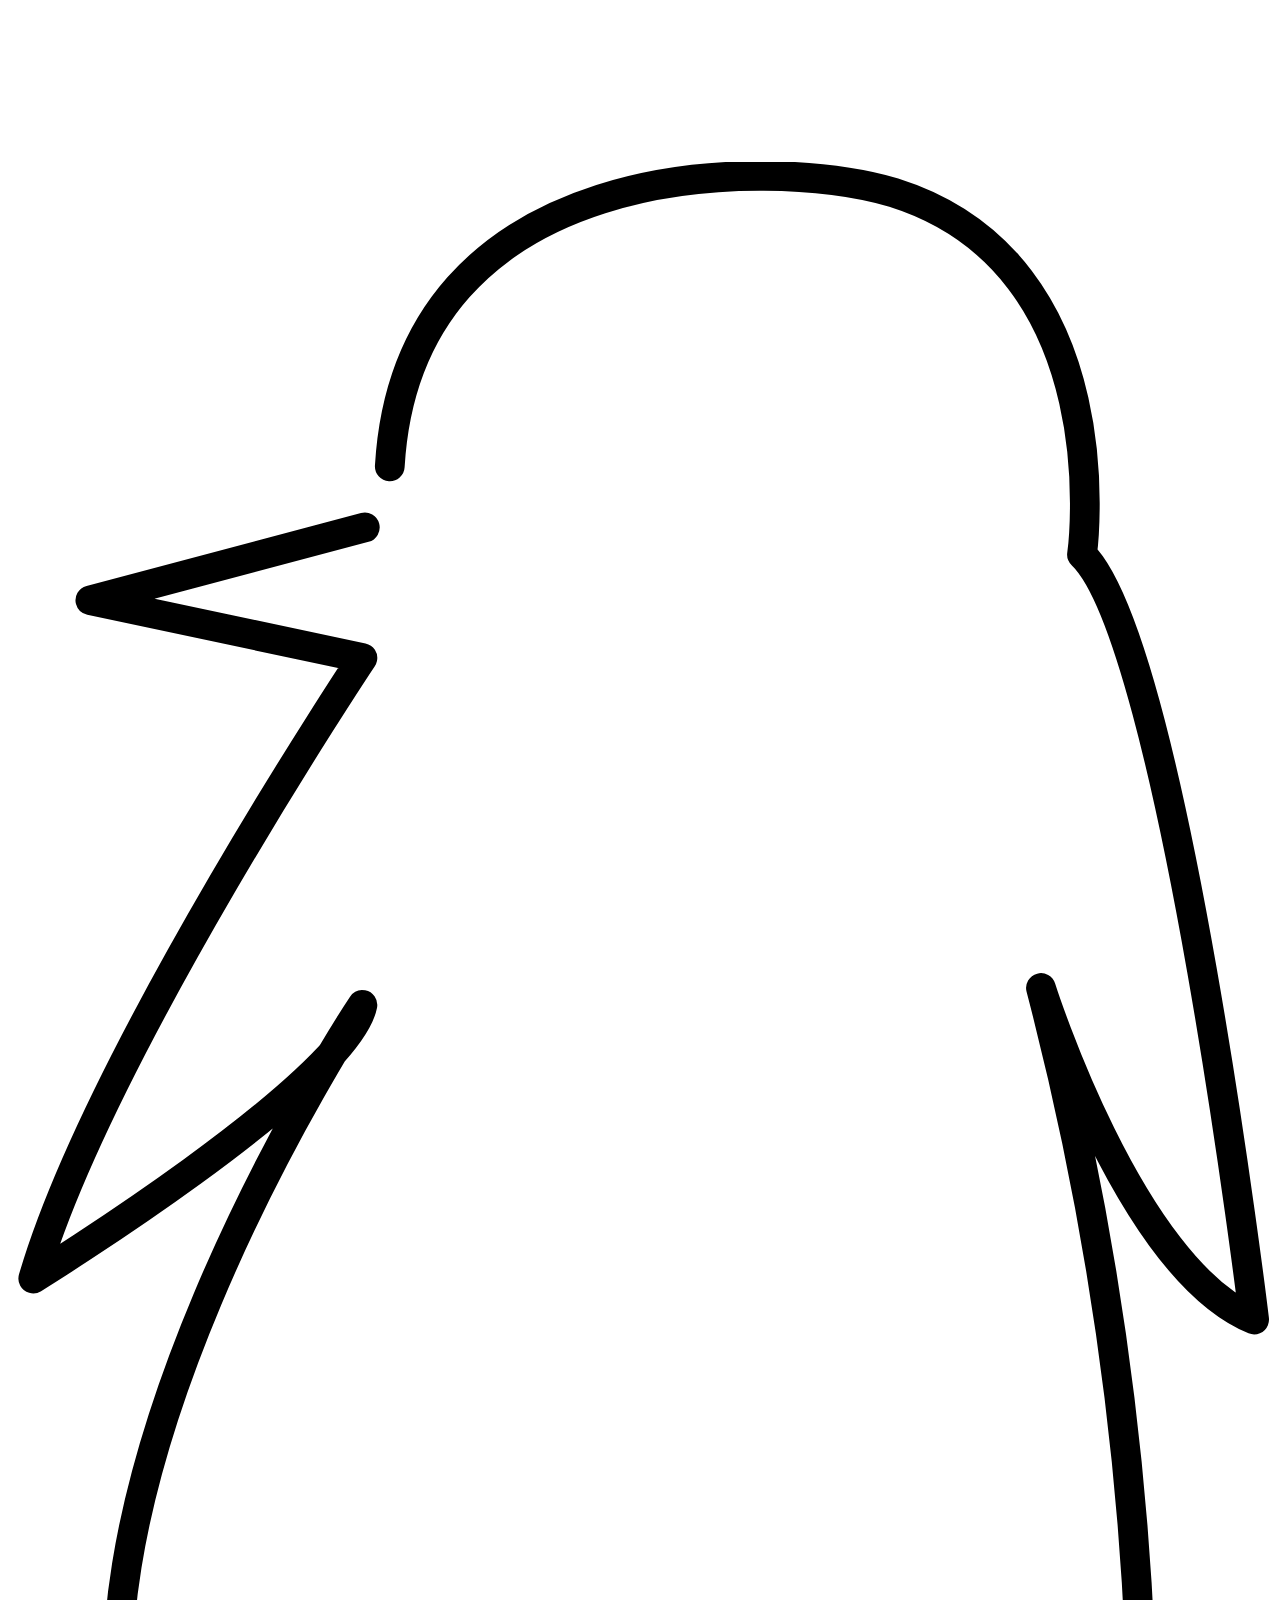
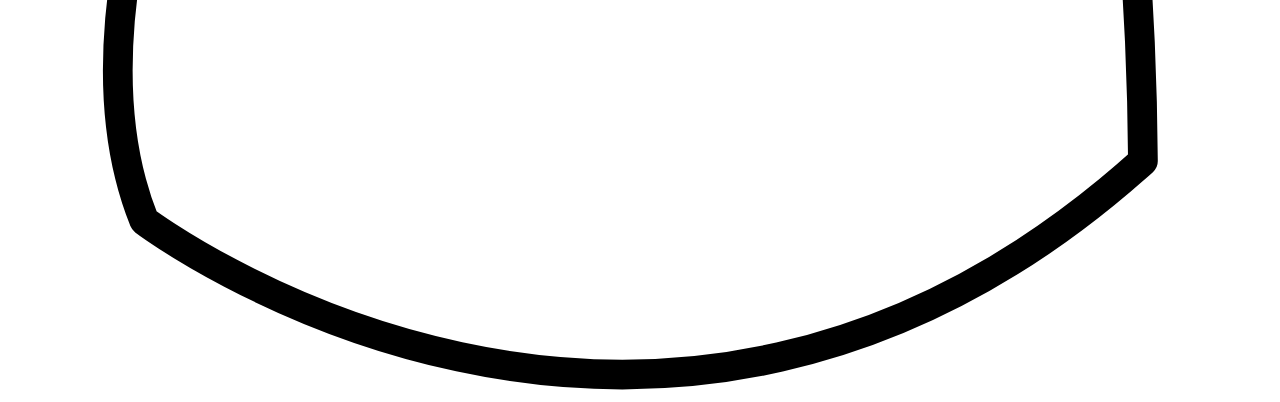
==== commit e556ed6a: "Penguin Test" ====
--- a/index.html
+++ b/index.html
@@ -15,6 +15,15 @@
 <body>
     <video src="./scratch_work/circle-test2.mov" poster="" id="circleTest" type="video/mov"></video>
 
+    <svg xmlns="http://www.w3.org/2000/svg" viewBox="0 0 42.51 61.47"><defs>
+        <style>.cls-1{fill:none;stroke:#000;stroke-miterlimit:10;}</style>
+    </defs><title>penguinoutline</title>
+    <g id="Layer_2" data-name="Layer 2">
+        <g id="Layer_1-2" data-name="Layer 1">
+            <path class="cls-1" d="M12,12.29,2.77,14.74l9.15,1.94S3.05,30,.85,37.55c0,0,10.57-6.53,11.07-9.2,0,0-11.44,17.22-7.34,27.43,0,0,17.06,12.88,33.59-2a105.62,105.62,0,0,0-3.43-26s3,9.45,7.17,11.15c0,0-2.76-22.81-5.79-25.73,0,0,1.38-9.74-6.33-12.17C25.51-.23,13.45-.2,12.84,10.24"/></g></g></svg>
+
+
+<!-- Annie Name
     <svg width="580" height="400" xmlns="http://www.w3.org/2000/svg">
      <g>
       <title>background</title>
@@ -33,7 +42,7 @@
       <path class="stroke-an" d="m258,203c0,0 0.712006,-0.981628 6,-2c1.963898,-0.37822 6.152252,-2.234634 8,-3c2.613129,-1.082397 2.693451,-3.458801 4,-4c0.923889,-0.38269 1.38269,-1.076126 1,-2c-0.541199,-1.306564 -3.917603,-1.386871 -5,-4c-0.38269,-0.923874 -0.292908,-2.292892 -1,-3c-0.707092,-0.707108 -1,0 -4,0c-2,0 -5,0 -8,0c-2,0 -3.458801,-0.306564 -4,1c-0.38269,0.923874 -1,3 -1,4c0,1 0,2 0,4c0,2 0,6 0,11c0,2 0,4 0,5c0,1 0.520157,2.323669 2,4c2.386169,2.703003 5.881531,4.190277 9,6c1.93399,1.122345 5.026764,3.770248 6,4c2.176239,0.513748 2,1 3,1c1,0 1.292908,-0.292892 2,-1c0.707092,-0.707108 2,-2 3,-2l0,0" id="svg_8" stroke-width="1.5" stroke="#000" fill="none"/>
      </g>
     </svg>
-
+-->
 <!--
     <svg id="Layer_1" data-name="Layer 1" xmlns="http://www.w3.org/2000/svg" viewBox="0 0 2376 2376"><title>dilansignature2</title>
         <path class="stroke-an" d="M320.58,903.11c-.55-4-3-15.43-9.23-13.36-5.89,2-8.64,10.83-10.29,16-1.5,4.72-2.86,9.48-4.24,14.24-1.07,3.66-3.29,8.26-2.76,12.16.62,4.63,5.58,6.37,9.58,4.73,6.19-2.52,9.7-11.3,12.59-16.72,4.85-9.12,9.52-18.34,14.27-27.51,4.25-8.21,9-16.42,11.45-25.39a55.84,55.84,0,0,0,.67-26.24,1.51,1.51,0,0,0-1.84-1c-5.6,1.26-6.22,8.37-7.38,13-2.13,8.51-4.2,17-5.95,25.64-3.45,16.93-5.56,34.11-4.54,51.41a1.52,1.52,0,0,0,2.8.76l19.82-27.25c1.13-1.57-1.47-3.07-2.59-1.52l-19.82,27.25,2.79.76c-.89-15.07.58-30.06,3.31-44.88,1.3-7,2.86-14,4.52-21,.83-3.48,1.69-6.94,2.56-10.41.79-3.15,1.34-10,5.28-10.88l-1.85-1c2.85,14-.36,26.71-6.63,39.24-5.91,11.84-12.12,23.55-18.25,35.29-2.6,5-5.17,10.56-8.87,14.85-1,1.2-3.35,3.87-5.2,3.33l-3.55-4.92c.19-.8.41-1.6.64-2.39.84-3.07,1.75-6.12,2.64-9.17,1.66-5.65,3.07-11.53,5.41-16.95a26.84,26.84,0,0,1,1.92-3.78c1.47-2.34,1.83-3.25,4.74-2.77s3.22,1.81,4.1,4.54a29.07,29.07,0,0,1,1,4.82c.26,1.9,3.15,1.09,2.89-.8Z"/>
--- a/css/style.css
+++ b/css/style.css
@@ -61,3 +61,11 @@
         stroke-dashoffset: 0;
     }
 }
+
+.cls-1{
+    fill:none;
+    stroke:#000;
+    stroke-miterlimit:10;
+    stroke-dasharray: 860;
+    animation: write2 7s linear;
+}
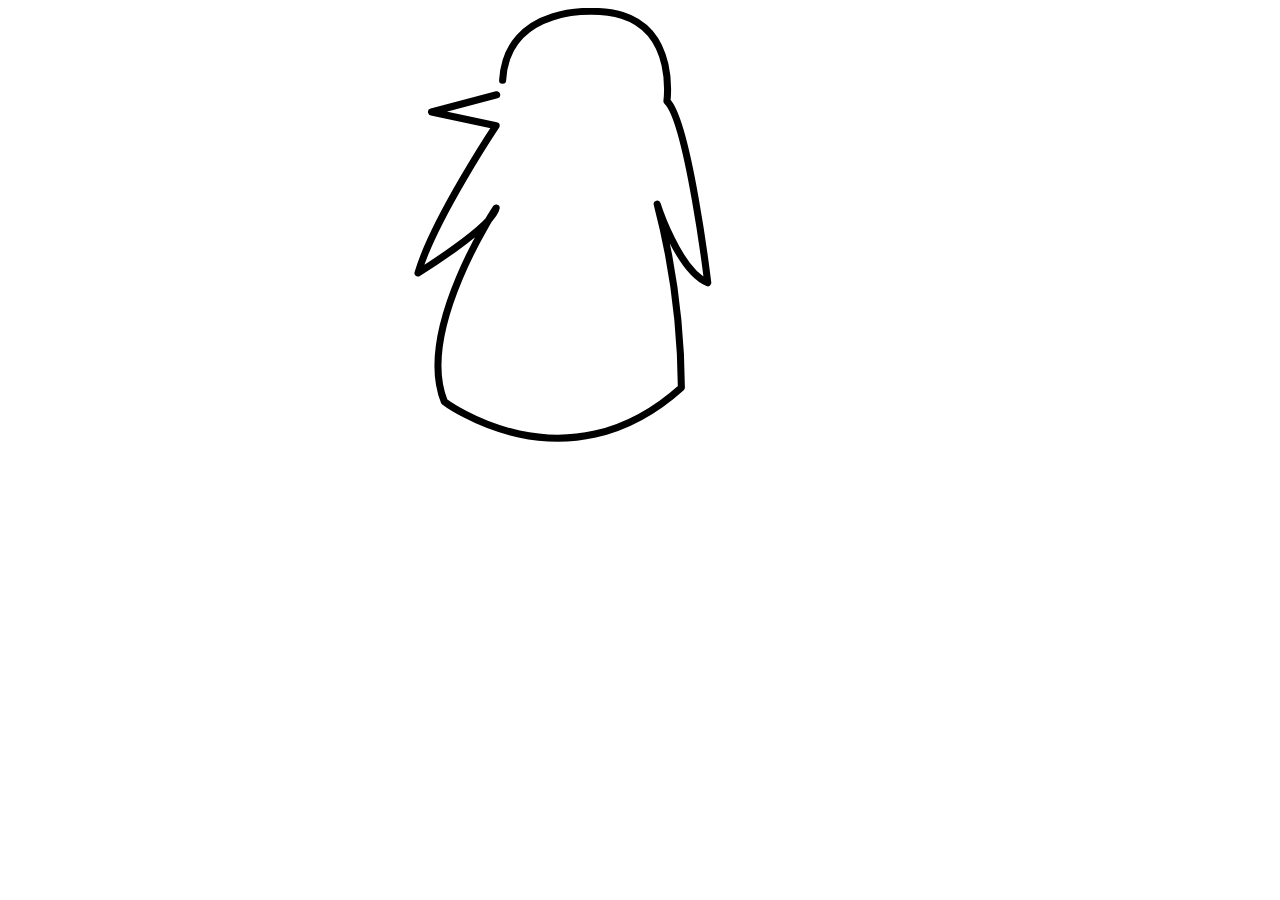
==== commit c7522608: "Made the penguin smaller" ====
--- a/index.html
+++ b/index.html
@@ -15,7 +15,7 @@
 <body>
     <video src="./scratch_work/circle-test2.mov" poster="" id="circleTest" type="video/mov"></video>
 
-    <svg xmlns="http://www.w3.org/2000/svg" viewBox="0 0 42.51 61.47"><defs>
+    <svg xmlns="http://www.w3.org/2000/svg" viewBox="0 0 42.51 61.47" width="300px"><defs>
         <style>.cls-1{fill:none;stroke:#000;stroke-miterlimit:10;}</style>
     </defs><title>penguinoutline</title>
     <g id="Layer_2" data-name="Layer 2">
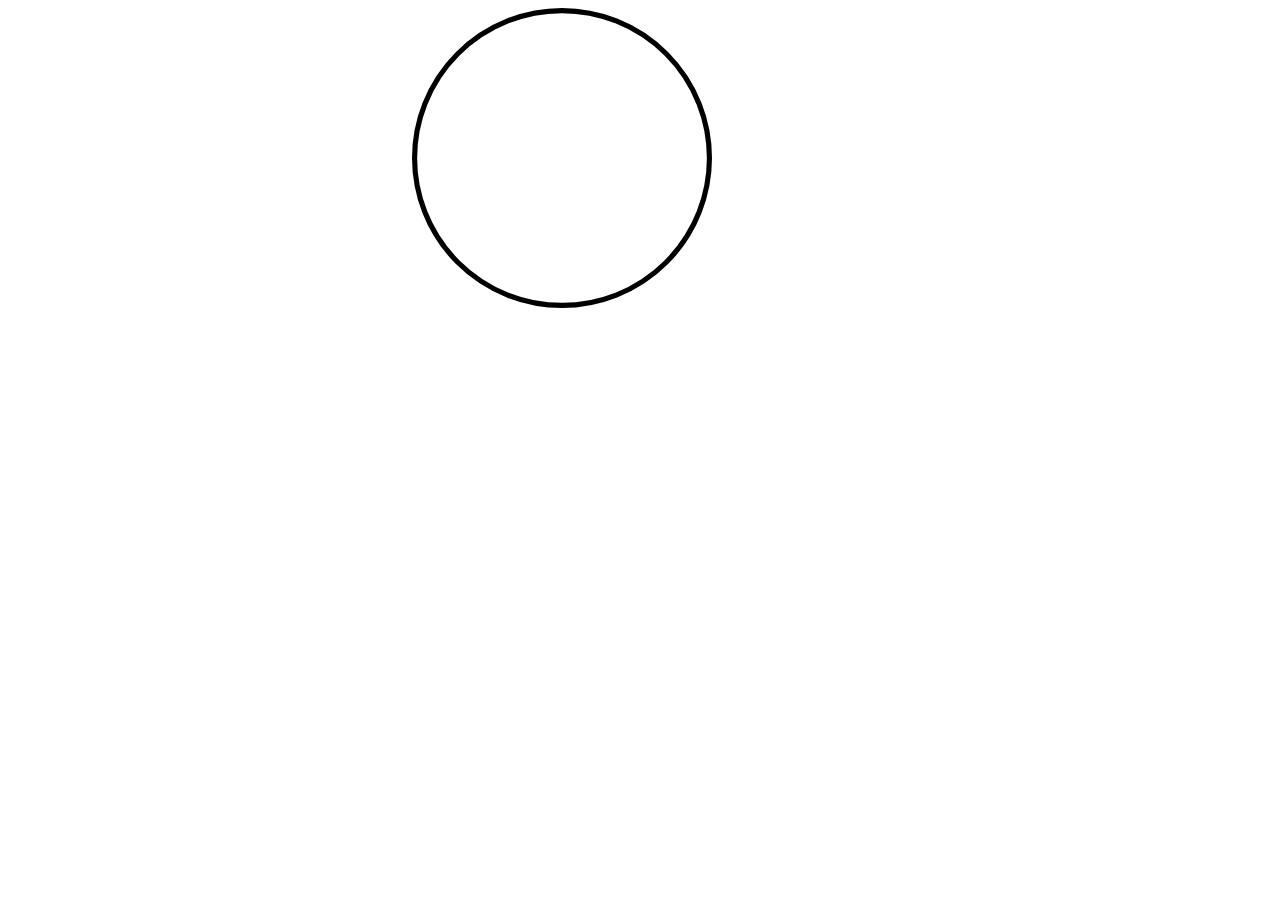
==== commit c7a028cb: "Circle Path Test - Pass" ====
--- a/index.html
+++ b/index.html
@@ -15,34 +15,23 @@
 <body>
     <video src="./scratch_work/circle-test2.mov" poster="" id="circleTest" type="video/mov"></video>
 
+
+<svg xmlns="http://www.w3.org/2000/svg" viewBox="0 0 58.34 58.34" width="300px">
+    <title>circlepathtest</title>
+    <g id="Layer_2" data-name="Layer 2"><g id="Layer_1-2" data-name="Layer 1">
+        <path class="cls-1" d="M29.17.5A28.67,28.67,0,1,1,.5,29.17,28.68,28.68,0,0,1,29.17.5"/></g></g></svg>
+
+
+<!-- Penguin
     <svg xmlns="http://www.w3.org/2000/svg" viewBox="0 0 42.51 61.47" width="300px"><defs>
         <style>.cls-1{fill:none;stroke:#000;stroke-miterlimit:10;}</style>
     </defs><title>penguinoutline</title>
     <g id="Layer_2" data-name="Layer 2">
         <g id="Layer_1-2" data-name="Layer 1">
             <path class="cls-1" d="M12,12.29,2.77,14.74l9.15,1.94S3.05,30,.85,37.55c0,0,10.57-6.53,11.07-9.2,0,0-11.44,17.22-7.34,27.43,0,0,17.06,12.88,33.59-2a105.62,105.62,0,0,0-3.43-26s3,9.45,7.17,11.15c0,0-2.76-22.81-5.79-25.73,0,0,1.38-9.74-6.33-12.17C25.51-.23,13.45-.2,12.84,10.24"/></g></g></svg>
+-->
 
 
-<!-- Annie Name
-    <svg width="580" height="400" xmlns="http://www.w3.org/2000/svg">
-     <g>
-      <title>background</title>
-      <rect fill="#fff" id="canvas_background" height="402" width="582" y="-1" x="-1"/>
-      <g display="none" overflow="visible" y="0" x="0" height="100%" width="100%" id="canvasGrid">
-       <rect fill="url(#gridpattern)" stroke-width="0" y="0" x="0" height="100%" width="100%"/>
-      </g>
-     </g>
-     <g>
-      <title>Layer 1</title>
-      <path class="stroke-I" d="m106,240c0,0 0,-3 0,-12c0,-8 2.371361,-27.02829 3,-34c1.004059,-11.135162 6.47554,-33.593094 8,-42c0.35685,-1.967911 1,-5 2,-6c0,0 1,0 1,0c0,2 -0.268555,4.076889 1,8c1.656853,5.123947 5.647972,15.842041 9,31c3.727417,16.855453 5.161484,29.969055 7,40c1.096603,5.983093 1,9 1,9l0,0" id="svg_1" stroke-width="1.5" stroke="#000" fill="none"/>
-      <path class="stroke-I" d="m110,204c1,0 3,0 5,0c2,0 5.907784,-1.496231 10,-2c2.977524,-0.366547 6,0 6,0c2,0 3,-1 3,-1c1,0 1,0 1,0l1,0" id="svg_2" stroke-width="1.5" stroke="#000" fill="none"/>
-      <path class="stroke-an" d="m153,194c0,1 0,4 0,11c0,5 0,9 0,13c0,3 0,3 0,4c0,1 0,2 0,2c1,0 0.770248,-0.026749 1,-1c0.513748,-2.176254 2,-4 3,-7c1,-3 0.847229,-7.041321 2,-11c0.88414,-3.036163 1,-7 2,-10c1,-3 0.692551,-6.186005 2,-8c0.826904,-1.147263 1.61731,-2.076126 2,-3c0.541199,-1.306564 1,-1 2,-1c0,0 0.149353,0.474274 1,1c1.902115,1.175568 3,5 6,8c4,4 5.877823,7.007492 6,8c0.503769,4.092209 1,6 1,7c0,1 0,2 0,3c0,0 0,0 0,1c0,1 -1,1 -1,2c0,1 -0.292892,0.292892 -1,1c-0.707108,0.707108 0,1 0,2c0,0 0,1 0,1c0,1 0,1 0,2c0,1 0,2 0,2l0,0" id="svg_3" stroke-width="1.5" stroke="#000" fill="none"/>
-      <path class="stroke-an" d="m198,184c0,1 0,4 0,7c0,3 0,6 0,7c0,2 0,4 0,5c0,2 0,3 0,4c0,3 0,4 0,6c0,1 0,2 0,3c0,1 0,1 0,2c0,1 0,2 0,2c0,1 0,-1 0,-1c0,-2 1,-4 1,-7c0,-2 -0.480545,-7.038742 0,-10c0.506546,-3.121445 1.496231,-6.907791 2,-11c0.366547,-2.977524 1.486252,-5.823746 2,-8c0.459503,-1.946503 1,-3 2,-4c0,0 1,-1 2,-1c1,0 1,0 2,0c1,0 1,0 2,0c1,0 1.796997,1.2565 3,2c2.689987,1.662506 4,2 5,3c1,1 2,2 2,3c0,1 0,1 0,2c0,1 0,2 0,4c0,1 0,2 0,3c0,0 0,1 0,2c0,1 0,2 0,2c0,1 0,2 0,3c0,2 0,3 0,5c0,1 0,2 0,3c0,1 0,3 0,4c0,1 0,2 0,3c0,0 0,1 0,1l0,0" id="svg_4" stroke-width="1.5" stroke="#000" fill="none"/>
-      <path class="stroke-an" d="m241,184c0,1 0,2 0,8c0,3 0,8 0,9c0,3 0,4 0,5c0,1 0,1 0,2c0,0 -0.707108,0.292892 0,1c0.707108,0.707108 1,0 1,1c0,1 0,1 0,1l1,0" id="svg_5" stroke-width="1.5" stroke="#000" fill="none"/>
-      <path class="stroke-an" d="m258,203c0,0 0.712006,-0.981628 6,-2c1.963898,-0.37822 6.152252,-2.234634 8,-3c2.613129,-1.082397 2.693451,-3.458801 4,-4c0.923889,-0.38269 1.38269,-1.076126 1,-2c-0.541199,-1.306564 -3.917603,-1.386871 -5,-4c-0.38269,-0.923874 -0.292908,-2.292892 -1,-3c-0.707092,-0.707108 -1,0 -4,0c-2,0 -5,0 -8,0c-2,0 -3.458801,-0.306564 -4,1c-0.38269,0.923874 -1,3 -1,4c0,1 0,2 0,4c0,2 0,6 0,11c0,2 0,4 0,5c0,1 0.520157,2.323669 2,4c2.386169,2.703003 5.881531,4.190277 9,6c1.93399,1.122345 5.026764,3.770248 6,4c2.176239,0.513748 2,1 3,1c1,0 1.292908,-0.292892 2,-1c0.707092,-0.707108 2,-2 3,-2l0,0" id="svg_8" stroke-width="1.5" stroke="#000" fill="none"/>
-     </g>
-    </svg>
--->
 <!--
     <svg id="Layer_1" data-name="Layer 1" xmlns="http://www.w3.org/2000/svg" viewBox="0 0 2376 2376"><title>dilansignature2</title>
         <path class="stroke-an" d="M320.58,903.11c-.55-4-3-15.43-9.23-13.36-5.89,2-8.64,10.83-10.29,16-1.5,4.72-2.86,9.48-4.24,14.24-1.07,3.66-3.29,8.26-2.76,12.16.62,4.63,5.58,6.37,9.58,4.73,6.19-2.52,9.7-11.3,12.59-16.72,4.85-9.12,9.52-18.34,14.27-27.51,4.25-8.21,9-16.42,11.45-25.39a55.84,55.84,0,0,0,.67-26.24,1.51,1.51,0,0,0-1.84-1c-5.6,1.26-6.22,8.37-7.38,13-2.13,8.51-4.2,17-5.95,25.64-3.45,16.93-5.56,34.11-4.54,51.41a1.52,1.52,0,0,0,2.8.76l19.82-27.25c1.13-1.57-1.47-3.07-2.59-1.52l-19.82,27.25,2.79.76c-.89-15.07.58-30.06,3.31-44.88,1.3-7,2.86-14,4.52-21,.83-3.48,1.69-6.94,2.56-10.41.79-3.15,1.34-10,5.28-10.88l-1.85-1c2.85,14-.36,26.71-6.63,39.24-5.91,11.84-12.12,23.55-18.25,35.29-2.6,5-5.17,10.56-8.87,14.85-1,1.2-3.35,3.87-5.2,3.33l-3.55-4.92c.19-.8.41-1.6.64-2.39.84-3.07,1.75-6.12,2.64-9.17,1.66-5.65,3.07-11.53,5.41-16.95a26.84,26.84,0,0,1,1.92-3.78c1.47-2.34,1.83-3.25,4.74-2.77s3.22,1.81,4.1,4.54a29.07,29.07,0,0,1,1,4.82c.26,1.9,3.15,1.09,2.89-.8Z"/>
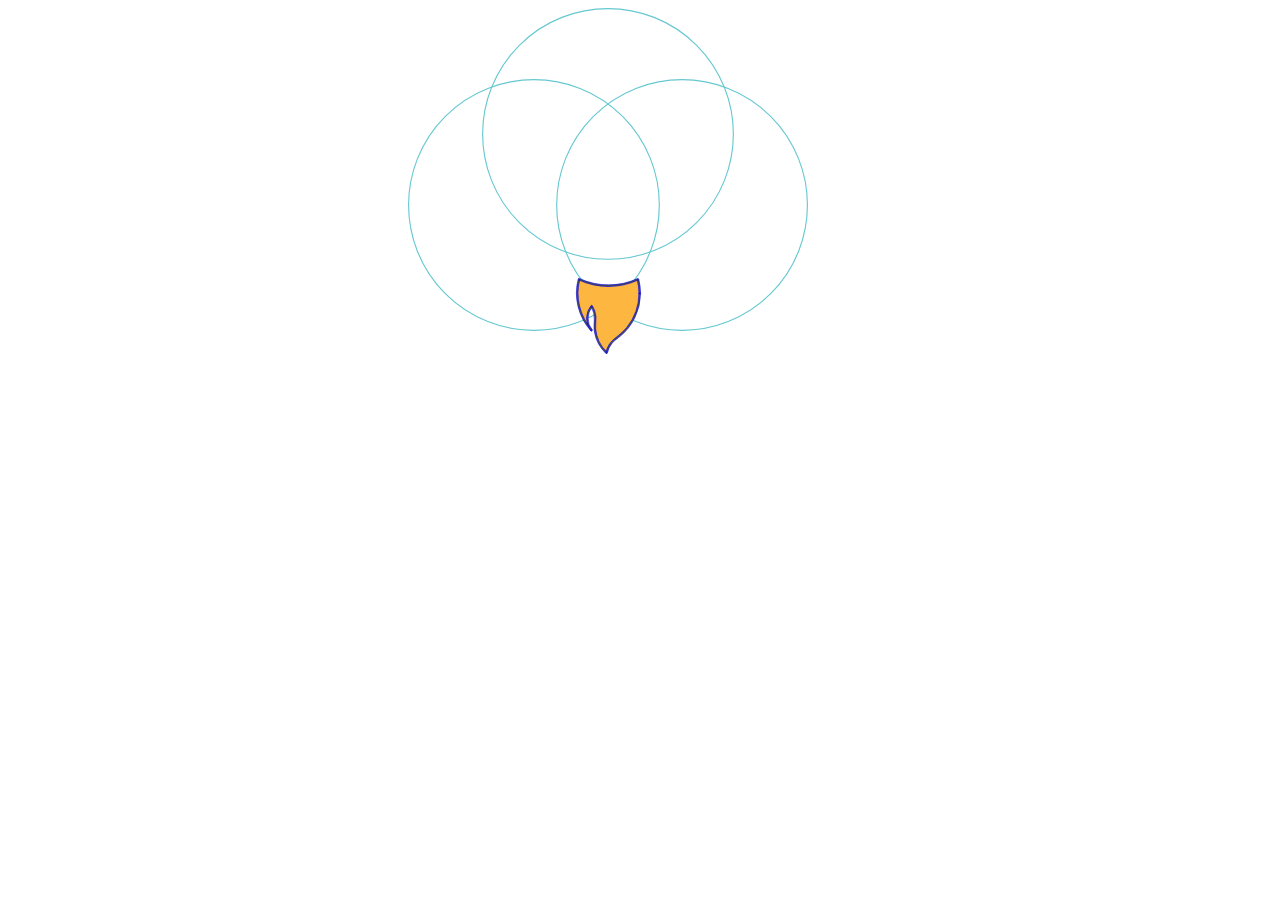
==== commit 38c161f9: "Rocket with Scroll" ====
--- a/index.html
+++ b/index.html
@@ -7,6 +7,10 @@
   <title>Annie Xue</title>
   <meta name="description" content="Annie Xue's Portfolio">
   <link rel="stylesheet" href="css/style.css">
+  <script src="https://code.jquery.com/jquery-2.0.3.min.js"></script>
+  <script src="https://prinzhorn.github.io/skrollr/dist/skrollr.min.js"></script>
+  <script src="JS/index.js"></script>
+  <script src="JS/skrollr/src/skrollr.js"></script>
   <!--[if lt IE 9]>
     <script src="https://cdnjs.cloudflare.com/ajax/libs/html5shiv/3.7.3/html5shiv.js"></script>
   <![endif]-->
@@ -16,11 +20,59 @@
     <video src="./scratch_work/circle-test2.mov" poster="" id="circleTest" type="video/mov"></video>
 
 
-<svg xmlns="http://www.w3.org/2000/svg" viewBox="0 0 58.34 58.34" width="300px">
-    <title>circlepathtest</title>
+<svg xmlns="http://www.w3.org/2000/svg" viewBox="0 0 695.61 561.49" width="400px">
+    <title>rocketpatsh_singleasset</title>
     <g id="Layer_2" data-name="Layer 2"><g id="Layer_1-2" data-name="Layer 1">
-        <path class="cls-1" d="M29.17.5A28.67,28.67,0,1,1,.5,29.17,28.68,28.68,0,0,1,29.17.5"/></g></g></svg>
+        <!--<circle class="cls-1" cx="347.81" cy="218.86" r="218.32"/>
+        <circle class="cls-2" cx="218.86" cy="342.63" r="218.32"/>
+        <circle class="cls-3" cx="476.75" cy="342.63" r="218.32"/>
+        <circle class="cls-4" cx="347.81" cy="357.97" r="125.52"/>
+        <circle class="cls-5" cx="347.81" cy="319.08" r="49.82"/>
+        <circle class="cls-6" cx="347.81" cy="319.08" r="35.08"/>
+    -->
+    </g>
+</g>
+</svg>
 
+<svg xmlns="http://www.w3.org/2000/svg" viewBox="0 0 718.32 620.79" width="400px">
+    <defs><style>
+    .cls-7{fill:#65c8d0;}
+    </style></defs><title>rocketpathsfinal</title>
+
+    <g id="Layer_2" data-name="Layer 2"><g id="Layer_1-2" data-name="Layer 1">
+        <circle class="cls-1 an-1" cx="359.16" cy="226.18" r="225.14"/>
+        <circle class="cls-1 an-1" cx="492.14" cy="353.82" r="225.14"/>
+        <circle class="cls-1 an-1" cx="226.18" cy="353.82" r="225.14"/>
+        <circle class="cls-2 an-2" cx="359.16" cy="373.06" r="126.03"/>
+        <circle class="cls-1 an-3" cx="260.65" cy="446.87" r="60.1"/>
+        <circle class="cls-1 an-3" cx="457.67" cy="446.87" r="60.1"/>
+        <circle class="cls-1 an-3" cx="359.16" cy="494.59" r="62.79"/>
+        <circle class="cls-1 an-4" cx="359.16" cy="328.34" r="49.82"/>
+        <circle class="cls-1 an-4" cx="359.16" cy="328.34" r="35.08"/>
+        <circle class="cls-1 an-4" cx="359.16" cy="135.47" r="120.7"/>
+        <ellipse class="cls-2 an-5" cx="360.41" cy="328.91" rx="49.58" ry="49.55" transform="translate(-127.06 350.03) rotate(-44.86)"/>
+        <path class="cls-3 an-5" d="M408.47,328.08c0,20-12,38.56-30.91,45.75a48.08,48.08,0,1,1-8.31-92.17c22.31,4.22,38.54,23.91,39.22,46.42.06,1.93,3.06,1.94,3,0a51.88,51.88,0,0,0-34.3-47.39c-20.21-7.15-43.34-.31-56.67,16.38a51.09,51.09,0,0,0,50.18,81.87c24-4.86,40.84-26.63,40.79-50.86A1.5,1.5,0,0,0,408.47,328.08Z"/>
+        <path class="cls-4 an-5" d="M272.46,313.4A223.71,223.71,0,0,0,271,387.48a60,60,0,0,0-34.64,5.15,125.53,125.53,0,0,1,47.11-118.34A226,226,0,0,0,272.46,313.4Z"/>
+        <path class="cls-3 an-5" d="M271,313a231.46,231.46,0,0,0-1.45,74.88l1.85-1.85a63.8,63.8,0,0,0-35.8,5.3l2.2.9a125.47,125.47,0,0,1,46.73-116.88L282,273.89A235.7,235.7,0,0,0,271,313c-.36,1.89,2.53,2.7,2.89.8a236.67,236.67,0,0,1,11-39.11c.59-1.57-1.48-2.27-2.51-1.46A128.42,128.42,0,0,0,234.93,393c.15,1,1.43,1.25,2.2.89a60.27,60.27,0,0,1,33.49-5,1.52,1.52,0,0,0,1.84-1.84,227.26,227.26,0,0,1,1.45-73.28C274.26,311.91,271.36,311.1,271,313Z"/>
+        <path class="cls-4 an-5" d="M485.7,373.7a126.61,126.61,0,0,1-1.56,19.51,60,60,0,0,0-34.68-5.3,222.79,222.79,0,0,0-11.88-113.26A125.18,125.18,0,0,1,485.7,373.7Z"/>
+        <path class="cls-3 an-5" d="M484.2,373.7a135.86,135.86,0,0,1-1.51,19.11l2.21-.89a63.33,63.33,0,0,0-35.44-5.51l1.45,1.89a228.13,228.13,0,0,0-11.88-114l-2.51,1.46a125.52,125.52,0,0,1,47.68,98,1.5,1.5,0,0,0,3,0,128.37,128.37,0,0,0-48.56-100.11c-1-.82-3.09-.11-2.51,1.46A225,225,0,0,1,448,387.51c-.13.83.37,2,1.44,1.9a60.61,60.61,0,0,1,33.92,5.1c.77.36,2.05.15,2.2-.9a141.29,141.29,0,0,0,1.62-19.91A1.5,1.5,0,0,0,484.2,373.7Z"/>
+        <path class="cls-2 an-6" d="M421.36,240.77a224.72,224.72,0,0,0-60.54-67.3,224,224,0,0,0-61,67,119.68,119.68,0,0,0,60.75,16.65,119.67,119.67,0,0,0,60.78-16.33Z"/>
+        <path class="cls-3 an-6" d="M422.65,240a230.34,230.34,0,0,0-61.08-67.84,1.46,1.46,0,0,0-1.51,0,229.66,229.66,0,0,0-61.52,67.52,1.51,1.51,0,0,0,.54,2.05,123.11,123.11,0,0,0,123,.32,1.5,1.5,0,0,0-1.51-2.59,120,120,0,0,1-120-.32l.54,2.06a225.56,225.56,0,0,1,26.42-35.85q7.21-8,15.17-15.21,4-3.61,8.1-7c1.48-1.23,3-2.43,4.49-3.62,1.07-.84,3.64-3.62,4.94-3.76,2.95-.31,6.67,4.27,8.89,6.1q4.58,3.76,8.95,7.76,8.1,7.43,15.44,15.59a227.66,227.66,0,0,1,26.53,36.33A1.5,1.5,0,0,0,422.65,240Z"/>
+        <path class="cls-5 an-6" d="M437.58,274.65a223.77,223.77,0,0,0-16.22-33.88,120,120,0,0,1-121.53-.32,221.87,221.87,0,0,0-16.34,33.84,226,226,0,0,0-11,39.11A223.71,223.71,0,0,0,271,387.48a220.71,220.71,0,0,0,7.78,33.91q2.65,8.48,6,16.67a223.61,223.61,0,0,0,34.09,9.28l.62.12,2.43.44,2.42.41,2,.32.76.12c1.33.2,2.67.4,4,.57l1.59.21c1.25.16,2.49.3,3.73.44l2,.21q3.87.39,7.73.65l1.95.12,4.35.21,1.5,0,3.83.09h.55c1.5,0,3,0,4.49,0l1.77,0h.09l1.4,0,2.07-.06,1.88-.07,1.7-.08,1.16-.05c1.41-.08,2.81-.16,4.21-.27.76-.06,1.53-.11,2.28-.18l.33,0,1.25-.11.18,0,1.73-.16c1.62-.16,3.23-.33,4.85-.53l1.49-.19c1.35-.17,2.7-.36,4.05-.56l1.73-.26,1.08-.17,2.33-.38c1-.17,2.07-.36,3.11-.55a222.46,222.46,0,0,0,34.09-9.17q3.31-8.15,6-16.65a225,225,0,0,0,6.67-26.64c.45-2.41.87-4.82,1.23-7.22A222.79,222.79,0,0,0,437.58,274.65ZM361.23,378.47A49.57,49.57,0,1,1,410,330,49.58,49.58,0,0,1,361.23,378.47Z"/>
+        <path class="cls-3 an-6" d="M361.23,377c-20,0-38.56-12-45.74-30.91a48.08,48.08,0,1,1,92.17-8.31c-4.23,22.31-23.91,38.54-46.43,39.22-1.92,0-1.93,3,0,3a51.89,51.89,0,0,0,47.39-34.3c7.15-20.21.31-43.34-16.38-56.67a51.08,51.08,0,0,0-81.86,50.18c4.85,24,26.63,40.84,50.85,40.79A1.5,1.5,0,0,0,361.23,377Z"/>
+        <path class="cls-3 an-6" d="M439,274.25A236.88,236.88,0,0,0,422.65,240a1.53,1.53,0,0,0-2-.54,120,120,0,0,1-120-.32,1.53,1.53,0,0,0-2,.54,228.25,228.25,0,0,0-31.26,106.42,224.23,224.23,0,0,0,12.3,82.42c1,2.77,1.94,8.09,3.88,10.29s7.69,3,10.51,3.89a225.22,225.22,0,0,0,138.49-1.63c3.06-1,4.05-1,5.2-3.9q2.63-6.57,4.8-13.32A226.15,226.15,0,0,0,439,274.25c-.68-1.79-3.58-1-2.9.8A222.83,222.83,0,0,1,437,430.61c-1.69,4.63-2.3,6.6-7.06,8.16q-6.62,2.18-13.36,3.93A221.4,221.4,0,0,1,310,444q-5.89-1.38-11.72-3.07c-3.57-1-10.32-1.93-12.76-4.86-2.12-2.54-3.18-8.51-4.22-11.65q-2.13-6.45-3.87-13a221.26,221.26,0,0,1-7.34-53.82,225,225,0,0,1,31-116.32l-2.05.53a123.11,123.11,0,0,0,123,.32l-2.05-.54a231.38,231.38,0,0,1,16.07,33.53C436.82,276.83,439.72,276.06,439,274.25Z"/>
+        <ellipse class="cls-6 an-6" cx="360.41" cy="328.91" rx="49.58" ry="49.55" transform="translate(-127.06 350.03) rotate(-44.86)"/>
+        <path class="cls-3 an-6" d="M408.47,328.08c0,20-12,38.56-30.91,45.75a48.08,48.08,0,1,1-8.31-92.17c22.31,4.22,38.54,23.91,39.22,46.42.06,1.93,3.06,1.94,3,0a51.88,51.88,0,0,0-34.3-47.39c-20.21-7.15-43.34-.31-56.67,16.38a51.09,51.09,0,0,0,50.18,81.87c24-4.86,40.84-26.63,40.79-50.86A1.5,1.5,0,0,0,408.47,328.08Z"/>
+        <circle class="cls-7 an-6" cx="360.41" cy="328.91" r="34.9"/>
+        <path class="cls-3 an-6" d="M393.81,329c-.31,14.08-9,26.84-22.47,31.48A33.4,33.4,0,1,1,367,296.15c15.69,3.11,26.57,17.07,26.85,32.84,0,1.93,3,1.94,3,0a36.41,36.41,0,1,0-29.89,35.72c17.32-3.06,29.5-18.41,29.89-35.72C396.85,327.06,393.85,327.06,393.81,329Z"/>
+        <path class="cls-4 an-6" d="M421.36,240.77a120,120,0,0,1-121.53-.32,224,224,0,0,1,61-67A224.72,224.72,0,0,1,421.36,240.77Z"/>
+        <path class="cls-3 an-6" d="M420.6,239.47a120,120,0,0,1-120-.32l.54,2.06a225.56,225.56,0,0,1,26.42-35.85q7.21-8,15.17-15.21,4-3.61,8.1-7c1.48-1.23,3-2.43,4.49-3.62,1.07-.84,3.64-3.62,4.94-3.76,2.95-.31,6.67,4.27,8.89,6.1q4.58,3.76,8.95,7.76,8.1,7.43,15.44,15.59a227.66,227.66,0,0,1,26.53,36.33,1.5,1.5,0,0,0,2.59-1.51,230.34,230.34,0,0,0-61.08-67.84,1.46,1.46,0,0,0-1.51,0,229.66,229.66,0,0,0-61.52,67.52,1.51,1.51,0,0,0,.54,2.05,123.11,123.11,0,0,0,123,.32A1.5,1.5,0,0,0,420.6,239.47Z"/>
+        <path class="cls-5 an-6"         d="M421.44,482.91c-2.57,1.43-5.19,2.78-7.86,4h0l-.61.28q-3.5,1.63-7.1,3a126,126,0,0,1-91.6-.18q-3.64-1.44-7.17-3.11l-.61-.28h0c-2.67-1.27-5.28-2.63-7.85-4.07a61.33,61.33,0,0,1,3.1-10.84,62.49,62.49,0,0,1,17.11-24.44l.62.12,2.43.44,2.42.41,2,.32.76.12c1.33.2,2.67.4,4,.57l1.59.21c1.25.16,2.49.3,3.73.44l2,.21q3.87.39,7.73.65l1.95.12,4.35.21,1.5,0,3.83.09h.55c1.5,0,3,0,4.49,0l1.77,0h.09l1.4,0,2.07-.06,1.88-.07,1.7-.08,1.16-.05c1.41-.08,2.81-.16,4.21-.27.76-.06,1.53-.11,2.28-.18l.33,0,1.25-.11.18,0,1.73-.16c1.62-.16,3.23-.33,4.85-.53l1.49-.19c1.35-.17,2.7-.36,4.05-.56l1.73-.26,1.08-.17,2.33-.38c1-.17,2.07-.36,3.11-.55a62.47,62.47,0,0,1,16.95,24.53A61.1,61.1,0,0,1,421.44,482.91Z"/>
+        <path class="cls-3 an-6" d="M420.69,481.61a125.71,125.71,0,0,1-121.29-.29l.69,1.69a63.22,63.22,0,0,1,9.17-22.47,60.4,60.4,0,0,1,7.21-8.89c.52-.53,1.95-2.51,2.6-2.74,1-.35,3.78.67,4.85.85a224,224,0,0,0,71.43.38c3.94-.61,5.48-1.32,8.48,1.78a61.24,61.24,0,0,1,6.71,8.27A63,63,0,0,1,420,483.31c.38,1.89,3.27,1.09,2.89-.8A63.85,63.85,0,0,0,407,450.94c-1.46-1.58-3.38-4.29-5.56-4.85-2.35-.61-7.52,1.26-10,1.61-3.51.5-7,.89-10.55,1.21-6,.55-12.09.84-18.14.9a223.29,223.29,0,0,1-24.4-1.13c-3.91-.4-7.8-.89-11.67-1.5-2.24-.35-5.66-1.71-7.86-1.34s-4.18,3.32-5.59,4.83a63.71,63.71,0,0,0-16.06,31.55,1.54,1.54,0,0,0,.69,1.69,129.38,129.38,0,0,0,124.31.29C423.89,483.27,422.38,480.68,420.69,481.61Z"/>
+        <path class="cls-6 an-7" d="M416.16,512.46a98.41,98.41,0,0,1-41.74,80.38h0c-.41.27-.82.56-1.23.85a42.23,42.23,0,0,0-9.52,9.49,41.62,41.62,0,0,0-7.08,16.12,67,67,0,0,1-19.3-32.78c-.06-.27-.13-.53-.19-.79a67,67,0,0,1-1.77-15.56c0-1.92.09-3.83.25-5.71a40.63,40.63,0,0,0,.56-4.58c.06-.86.09-1.73.09-2.6a40.9,40.9,0,0,0-6.34-21.94,34.08,34.08,0,0,0-.32,43.59A98.38,98.38,0,0,1,304.3,522.6c-.18-1.75-.31-3.52-.4-5.3s-.12-3.39-.12-5.11A99.36,99.36,0,0,1,307.1,487q3.52,1.66,7.17,3.11a126,126,0,0,0,91.6.18q3.6-1.41,7.1-3a98.54,98.54,0,0,1,2.91,17.46C416.07,507.25,416.17,509.84,416.16,512.46Z"/>
+        <path class="cls-3 an-7" d="M414.66,512.46a98,98,0,0,1-22.1,61.48c-6.35,7.71-13.82,13.5-21.64,19.59a44.13,44.13,0,0,0-15.79,25.38l2.51-.66A66.29,66.29,0,0,1,337,575.49c-.55-7.31,1.17-14.5.56-21.78a43.56,43.56,0,0,0-6.39-19.11,1.52,1.52,0,0,0-2.36-.31A36.22,36.22,0,0,0,328.5,580l2.12-2.12a98.53,98.53,0,0,1-22.08-90.51l-2.2.9a128.61,128.61,0,0,0,107.39.25l-2.21-.9a104.05,104.05,0,0,1,3.14,24.84,1.5,1.5,0,0,0,3,0,107.55,107.55,0,0,0-3.24-25.64,1.53,1.53,0,0,0-2.21-.89,125.32,125.32,0,0,1-104.35-.25,1.52,1.52,0,0,0-2.21.89A101.63,101.63,0,0,0,328.5,580c1.32,1.47,3.28-.64,2.12-2.12a33.08,33.08,0,0,1,.32-41.46l-2.35-.31a40.33,40.33,0,0,1,6,23.78c-.52,7.78-1.09,15.12.32,22.89a69.31,69.31,0,0,0,20.57,37.59,1.52,1.52,0,0,0,2.51-.66,41.69,41.69,0,0,1,7.85-16.94c3.65-4.63,8.32-7.76,12.92-11.32a100.2,100.2,0,0,0,38.86-79A1.5,1.5,0,0,0,414.66,512.46Z"/></g></g>
+
+    </svg>
 
 <!-- Penguin
     <svg xmlns="http://www.w3.org/2000/svg" viewBox="0 0 42.51 61.47" width="300px"><defs>
--- a/css/style.css
+++ b/css/style.css
@@ -19,6 +19,11 @@
 
 body{
     background-color: white;
+}
+
+svg{
+    position: fixed;
+
 }
 
 path,
@@ -55,17 +60,108 @@
 
 @keyframes write2 {
     0% {
-        stroke-dashoffset: 860;
+        stroke-dashoffset: 1500;
     }
     100% {
         stroke-dashoffset: 0;
     }
 }
 
-.cls-1{
+circle{
     fill:none;
     stroke:#000;
     stroke-miterlimit:10;
-    stroke-dasharray: 860;
-    animation: write2 7s linear;
 }
+.cls-1{
+    fill:none;
+    stroke:#65c8d0;
+    stroke-miterlimit:10;
+    stroke-width:2px
+    /* animation: lg-circles 5s linear; */
+}
+.an-1{
+    stroke-dasharray: 1500;
+}
+@keyframes circle-1 {
+    0% {
+        stroke-dashoffset: 1500;
+    }
+    100% {
+        stroke-dashoffset: 0;
+    }
+}
+.cls-2{
+    stroke-dasharray: 1500;
+    fill:#fff;
+    /*animation: lg-circles 5s linear;
+    animation-delay: 2s;
+    animation-fill-mode: forwards;*/
+
+}
+.an-2{
+    visibility: hidden;
+}
+.an-3{
+    visibility: hidden;
+    stroke-dasharray: 600;
+}
+.an-4{
+    visibility: hidden;
+    stroke-dasharray: 800;
+}
+.an-5{
+    visibility: hidden;
+    stroke-dasharray: 400;
+}
+.an-6{
+    visibility: hidden;
+    stroke-dasharray: 400;
+}
+@keyframes lg-circles {
+    from {
+        stroke-dashoffset: 1500;
+        visibility: visible;
+    }
+    to {
+        stroke-dashoffset: 0;
+        visibility: visible;
+    }
+}
+.cls-3{
+    fill:#4d4d4d;
+    /*visibility: hidden;
+    animation: lg-circles 5s linear;
+    animation-delay: 3s;
+    animation-fill-mode: forwards;*/
+}
+.cls-4{
+    fill:#f0493e;
+    /*visibility: hidden;
+    animation: lg-circles 5s linear;
+    animation-delay: 7s;
+    animation-fill-mode: forwards;*/
+}  /* 7sec delay */
+.cls-5{
+    fill:#e6e6e6;
+    /*visibility: hidden;
+    animation: sm-circle 5s linear;
+    animation-delay: 8s;
+    animation-fill-mode: forwards;*/
+}
+@keyframes sm-circle {
+    from {
+        stroke-dashoffset: 400;
+        visibility: visible;
+    }
+    to {
+        stroke-dashoffset: 0;
+        visibility: visible;
+    }
+}
+.cls-6{
+    fill:#fdb740;
+    /*visibility: hidden;
+    animation: sm-circle 5s linear;
+    animation-delay: 10s;
+    animation-fill-mode: forwards;*/
+}
